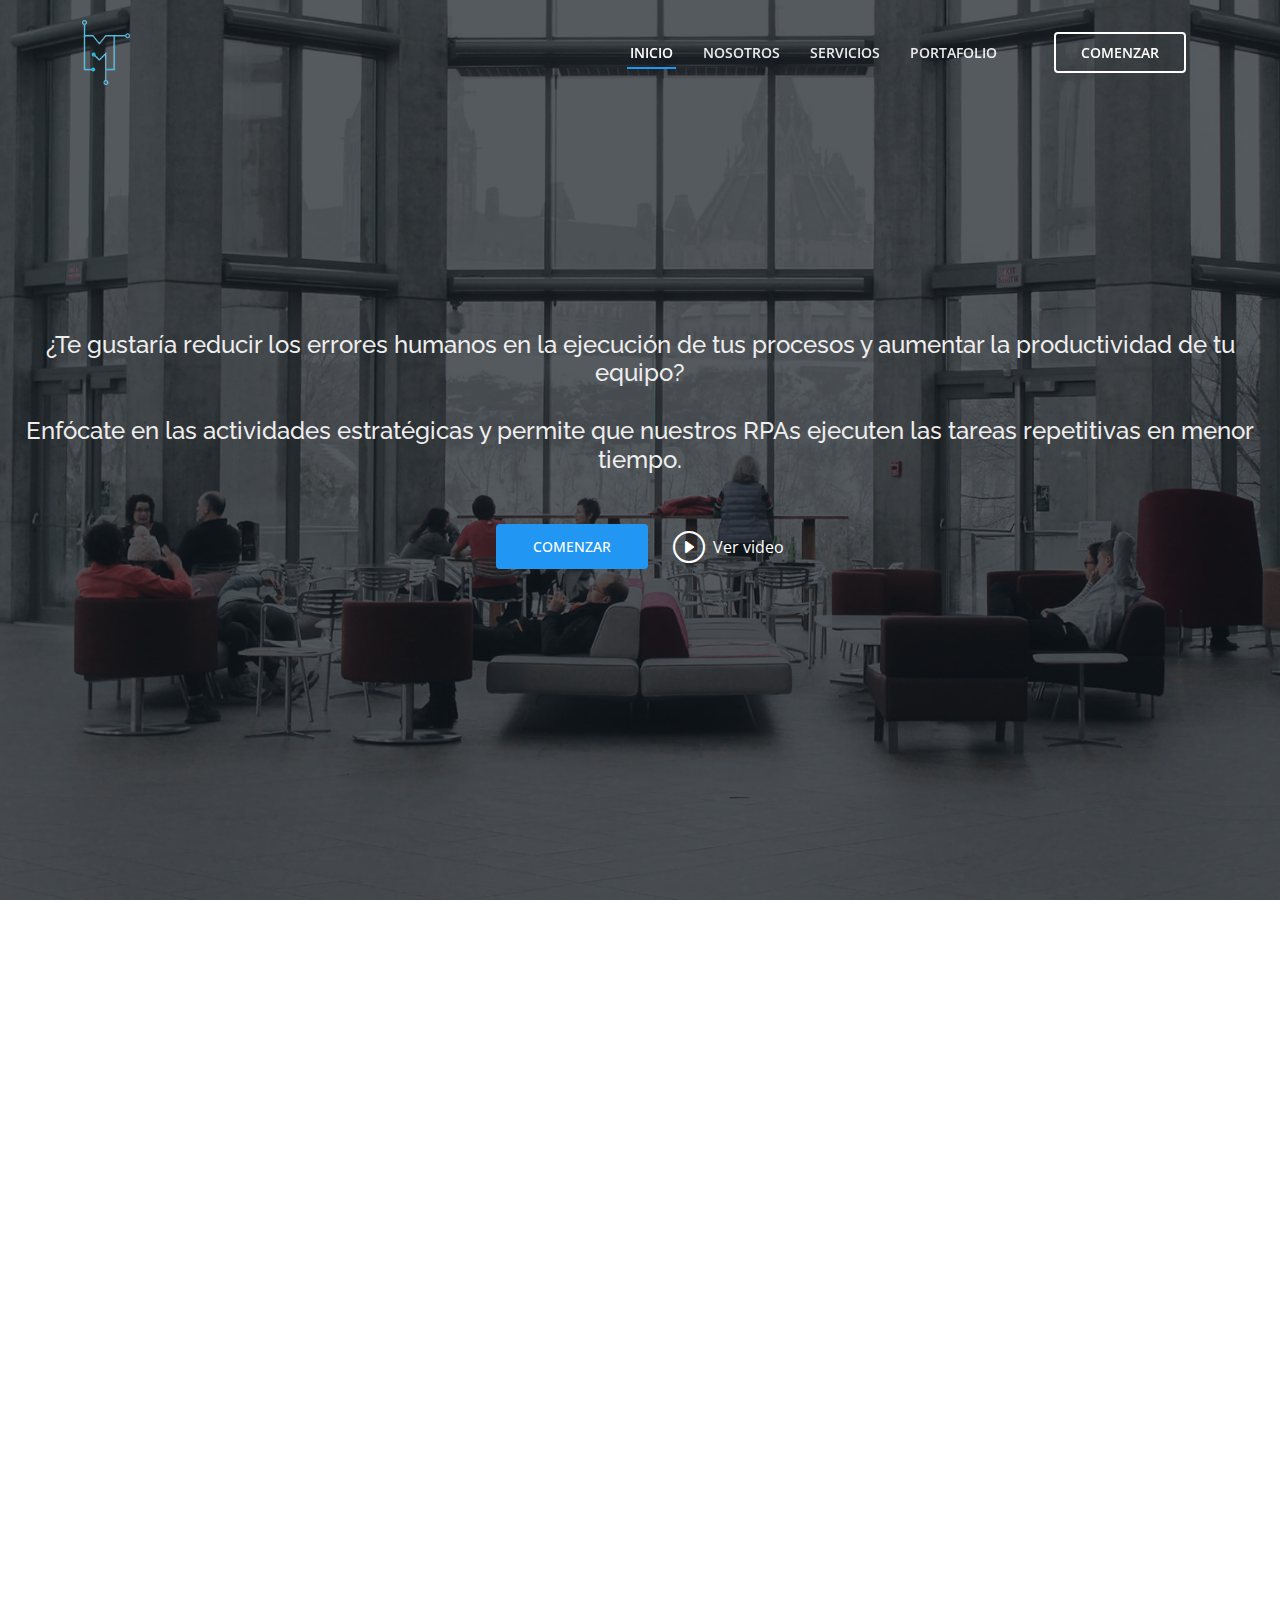
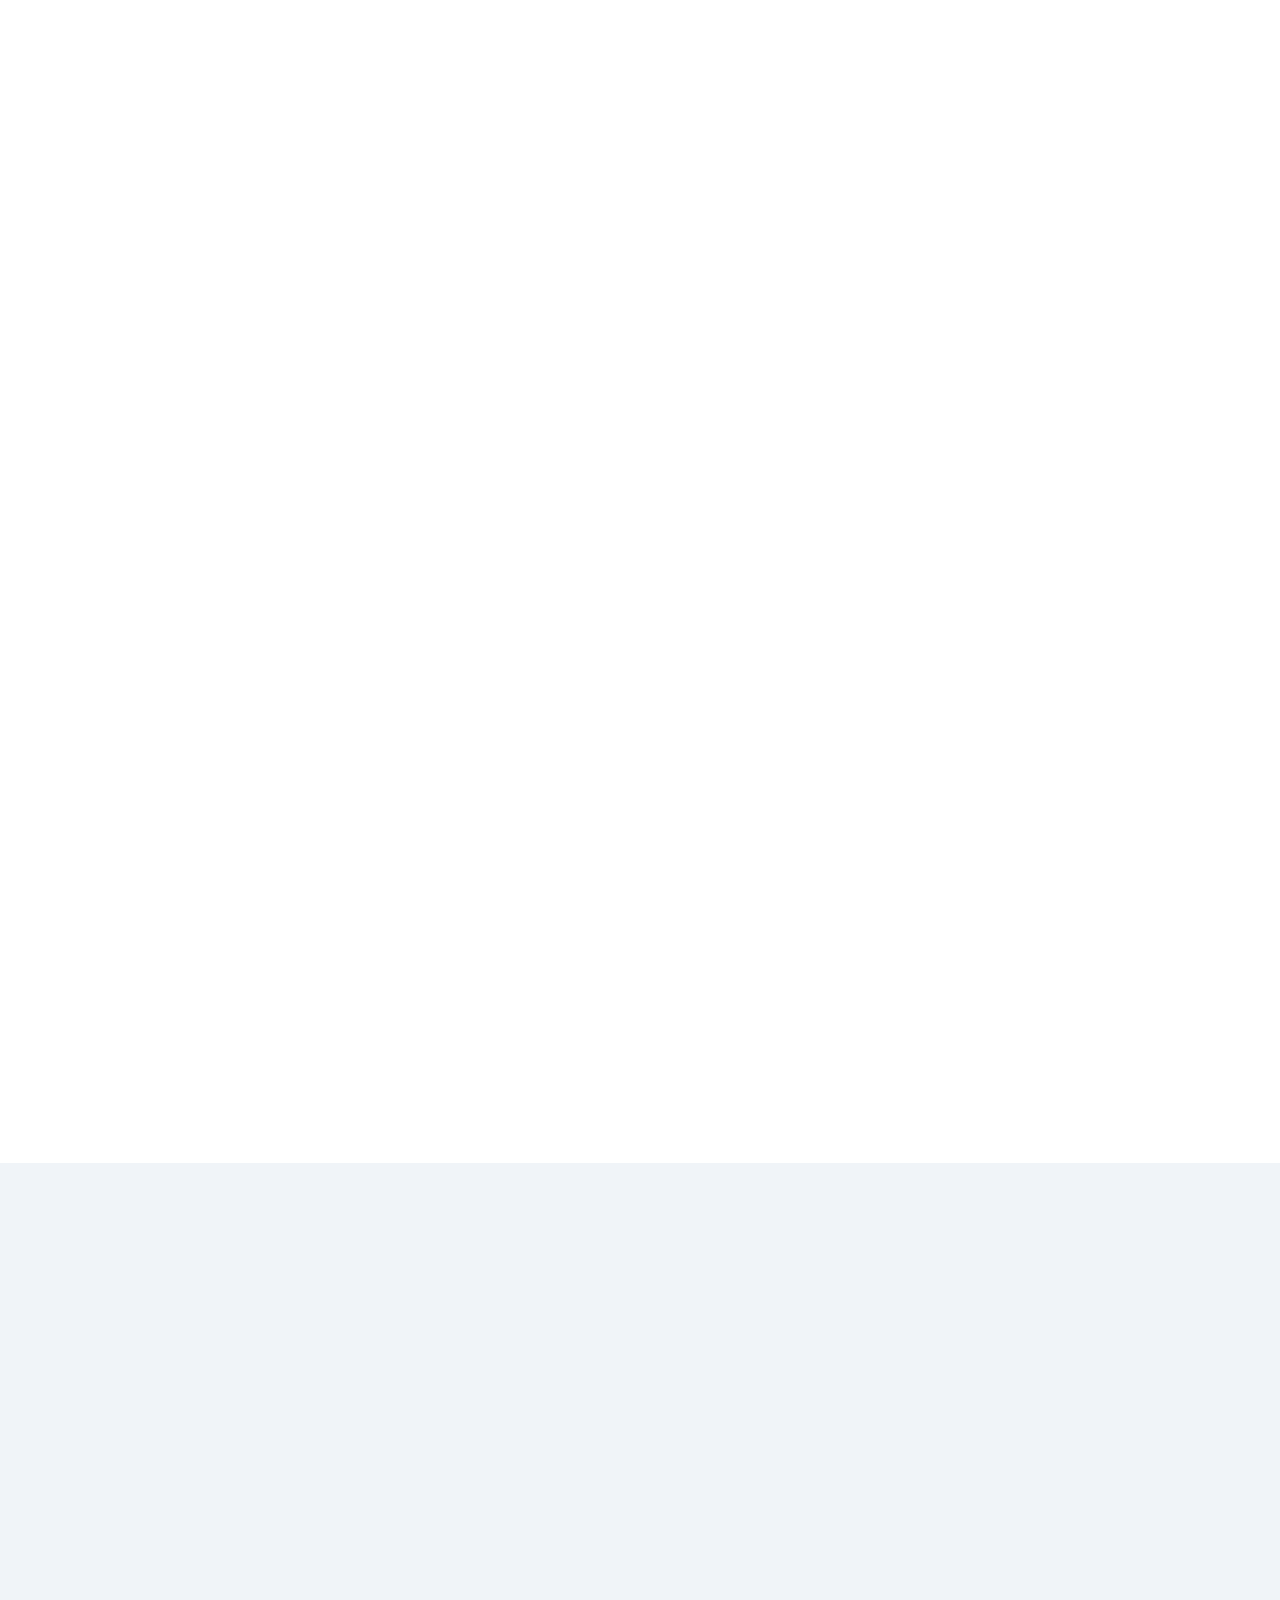
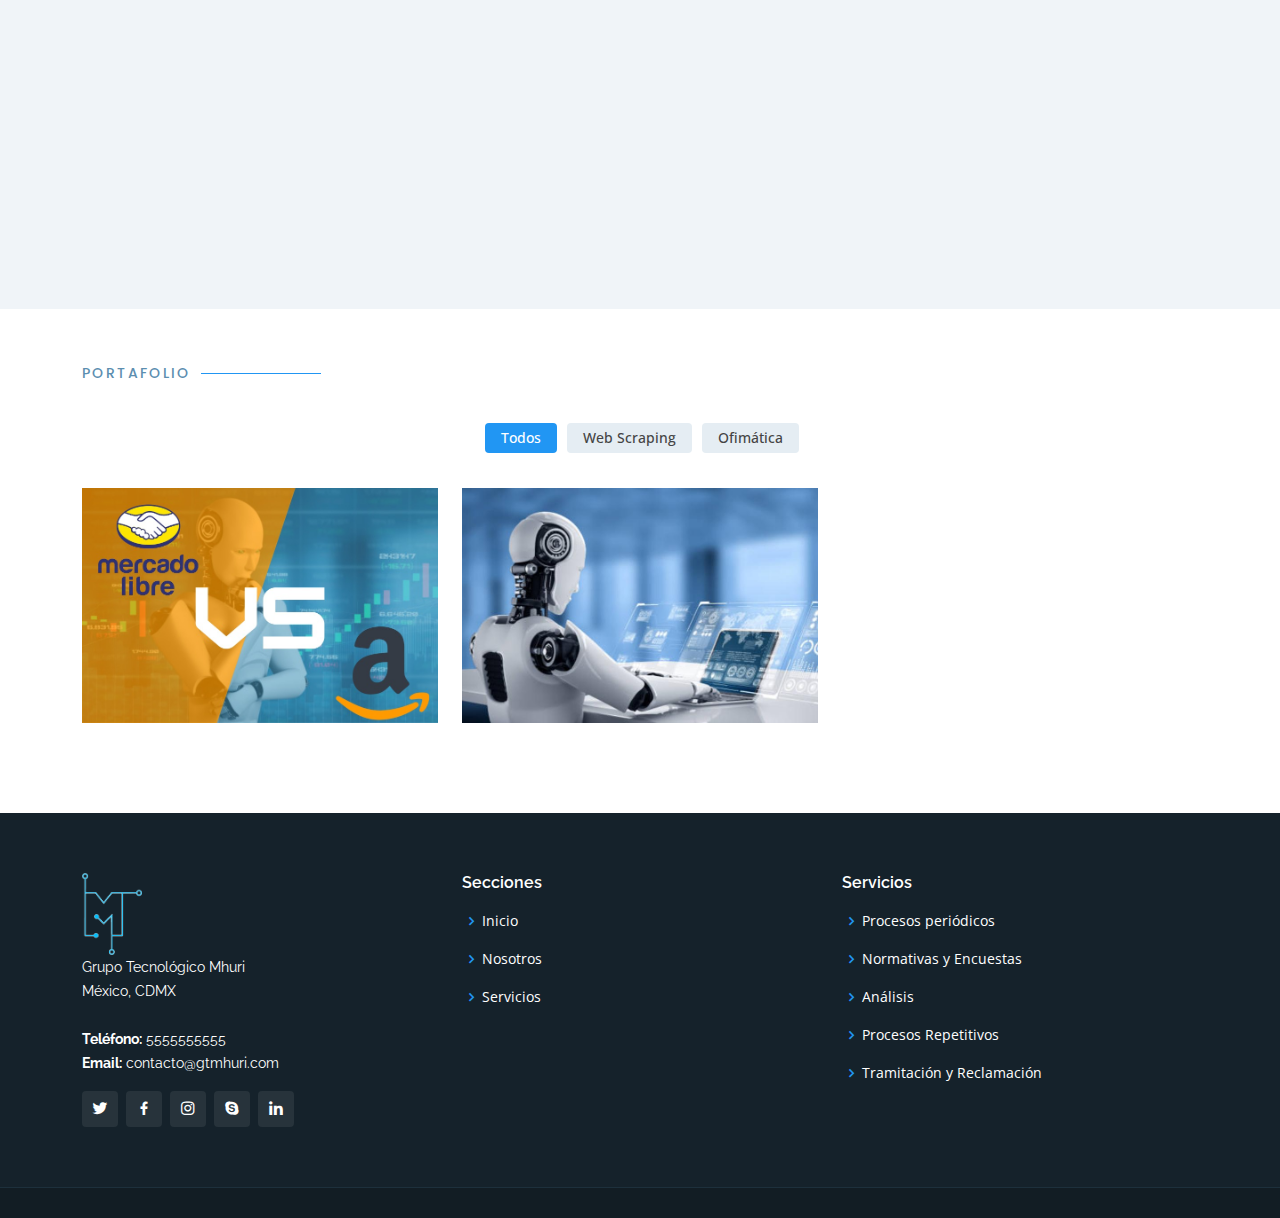
==== index.html @ f3addc80 "Update titles" ====
<!DOCTYPE html>
<html lang="es">

<head>
  <meta charset="utf-8">
  <meta content="width=device-width, initial-scale=1.0" name="viewport">

  <title>RPAs</title>
  <meta content="" name="description">
  <meta content="" name="keywords">

  <!-- Favicons -->
  <link href="assets/img/mhuri.png" rel="icon">
  <link href="assets/img/apple-touch-icon.png" rel="apple-touch-icon">

  <!-- Google Fonts -->
  <link href="https://fonts.googleapis.com/css?family=Open+Sans:300,300i,400,400i,600,600i,700,700i|Raleway:300,300i,400,400i,500,500i,600,600i,700,700i|Poppins:300,300i,400,400i,500,500i,600,600i,700,700i" rel="stylesheet">

  <!-- Vendor CSS Files -->
  <link href="assets/vendor/aos/aos.css" rel="stylesheet">
  <link href="assets/vendor/bootstrap/css/bootstrap.min.css" rel="stylesheet">
  <link href="assets/vendor/bootstrap-icons/bootstrap-icons.css" rel="stylesheet">
  <link href="assets/vendor/boxicons/css/boxicons.min.css" rel="stylesheet">
  <link href="assets/vendor/glightbox/css/glightbox.min.css" rel="stylesheet">
  <link href="assets/vendor/remixicon/remixicon.css" rel="stylesheet">
  <link href="assets/vendor/swiper/swiper-bundle.min.css" rel="stylesheet">

  <!-- Template Main CSS File -->
  <link href="assets/css/style.css" rel="stylesheet">

  <!-- =======================================================
  * Template Name: Dewi
  * Updated: Sep 18 2023 with Bootstrap v5.3.2
  * Template URL: https://bootstrapmade.com/dewi-free-multi-purpose-html-template/
  * Author: BootstrapMade.com
  * License: https://bootstrapmade.com/license/
  ======================================================== -->
</head>

<body>

  <!-- ======= Header ======= -->
  <header id="header" class="fixed-top ">
    <div class="container d-flex align-items-center justify-content-between">

      <!--<h1 class="logo"><a href="index.html">RPAs</a></h1>-->
      <!-- Uncomment below if you prefer to use an image logo -->
      <a href="index.html" class="logo"><img src="assets/img/mhuri.png" alt="" class="img-fluid"></a>

      <nav id="navbar" class="navbar">
        <ul>
          <li><a class="nav-link scrollto active" href="#hero">Inicio</a></li>
          <li><a class="nav-link scrollto" href="#about">Nosotros</a></li>
          <li><a class="nav-link scrollto" href="#services">Servicios</a></li>
          <li><a class="nav-link scrollto" href="#portfolio">Portafolio</a></li>

          
          <!-- 
          <li><a class="nav-link scrollto " href="#portfolio">Portfolio</a></li>
          <li><a class="nav-link scrollto" href="#team">Equipo</a></li>
          <li><a class="nav-link scrollto" href="#contact">Contacto</a></li>
          -->
          <li><a class="getstarted scrollto" href="#about">Comenzar</a></li>
        </ul>
        <i class="bi bi-list mobile-nav-toggle"></i>
      </nav><!-- .navbar -->

    </div>
  </header><!-- End Header -->

  <!-- ======= Hero Section ======= -->
  <section id="hero">
    <div class="hero-container" data-aos="fade-up" data-aos-delay="150">
      <!--<h1>RPA</h1>-->
      <h2>¿Te gustaría reducir los errores humanos en la ejecución de tus procesos y aumentar la productividad de tu equipo? 
        <br><br>
        Enfócate en las actividades estratégicas y permite que nuestros RPAs ejecuten las tareas repetitivas en menor tiempo.</h2>
      <div class="d-flex">
        <a href="#about" class="btn-get-started scrollto">Comenzar</a>
        <a href="https://youtu.be/pFsG2yYrGIY?si=1EYuHIrGyAWiUodv" class="glightbox btn-watch-video"><i class="bi bi-play-circle"></i><span>Ver video</span></a>
      </div>
    </div>
  </section><!-- End Hero -->

  <main id="main">

    <!-- ======= About Section ======= -->
    <section id="about" class="about">
      <div class="container" data-aos="fade-up">

        <div class="row justify-content-end">
          <div class="col-lg-11">
            <div class="row justify-content-end">

              <!-- 
              <div class="col-lg-3 col-md-5 col-6 d-md-flex align-items-md-stretch">
                <div class="count-box">
                  <i class="bi bi-emoji-smile"></i>
                  <span data-purecounter-start="0" data-purecounter-end="125" data-purecounter-duration="1" class="purecounter"></span>
                  <p>Happy Clients</p>
                </div>
              </div>

              <div class="col-lg-3 col-md-5 col-6 d-md-flex align-items-md-stretch">
                <div class="count-box">
                  <i class="bi bi-journal-richtext"></i>
                  <span data-purecounter-start="0" data-purecounter-end="85" data-purecounter-duration="1" class="purecounter"></span>
                  <p>Projects</p>
                </div>
              </div>

              <div class="col-lg-3 col-md-5 col-6 d-md-flex align-items-md-stretch">
                <div class="count-box">
                  <i class="bi bi-clock"></i>
                  <span data-purecounter-start="0" data-purecounter-end="35" data-purecounter-duration="1" class="purecounter"></span>
                  <p>Years of experience</p>
                </div>
              </div>

              <div class="col-lg-3 col-md-5 col-6 d-md-flex align-items-md-stretch">
                <div class="count-box">
                  <i class="bi bi-award"></i>
                  <span data-purecounter-start="0" data-purecounter-end="48" data-purecounter-duration="1" class="purecounter"></span>
                  <p>Awards</p>
                </div>
              </div>
              -->

            </div>
          </div>
        </div>

        <div class="row mt-3">

          <div class="col-lg-6 video-box align-self-baseline" data-aos="zoom-in" data-aos-delay="100">
            <img src="assets/img/about.jpg" class="img-fluid" alt="">
            <a href="https://youtu.be/pFsG2yYrGIY?si=1EYuHIrGyAWiUodv" class="glightbox play-btn mb-4"></a>
          </div>

          <div class="col-lg-6 pt-3 pt-lg-0 content">
            <h3>¿Qué puede hacer RPA por ti?</h3>
            <p class="fst-italic">
              Un proceso automatizado mediante robots puede realizar las mismas acciones que una persona, pero en menor tiempo y con menor posibilidad de error
            </p>
            <ul>
              <li><i class="bx bx-check-double"></i> Ofrece beneficios empresariales mensurables desde el principio.</li>
              <li><i class="bx bx-check-double"></i> Mejora los resultados comerciales, como la satisfacción del cliente.</li>
              <li><i class="bx bx-check-double"></i> Crean un cambio radical en la productividad de los empleados al acelerar los flujos de trabajo.
                Permite realizar más trabajo mediante la ejecución de procesos de forma independiente.</li>
              
            </ul>
            <p>
              En industrias con uso intensivo de documentos, como los servicios financieros, los seguros y el sector público, los robots RPA pueden manejar el llenado de formularios y el procesamiento de reclamos, todo mediante procesos automatizados.
            </p>
          </div>

        </div>

      </div>
    </section><!-- End About Section -->

    <!-- ======= About Boxes Section ======= -->
    <section id="about-boxes" class="about-boxes">
      <div class="container" data-aos="fade-up">

        <div class="row">
          <div class="col-lg-4 col-md-6 d-flex align-items-stretch" data-aos="fade-up" data-aos-delay="100">
            <div class="card">
              <img src="assets/img/about-boxes-1.jpg" class="card-img-top" alt="...">
              <div class="card-icon">
                <i class="ri-brush-4-line"></i>
              </div>
              <div class="card-body">
                <h5 class="card-title"><a href="">Talento humano</a></h5>
                <p class="card-text">Recepción y análisis de CV, programación de entrevistas, seguimiento de candidatos a través de formularios, Onboarding de nuevos colaboradores.</p>
              </div>
            </div>
          </div>
          <div class="col-lg-4 col-md-6 d-flex align-items-stretch" data-aos="fade-up" data-aos-delay="200">
            <div class="card">
              <img src="assets/img/about-boxes-2.jpg" class="card-img-top" alt="...">
              <div class="card-icon">
                <i class="ri-calendar-check-line"></i>
              </div>
              <div class="card-body">
                <h5 class="card-title"><a href="">Finanzas</a></h5>
                <p class="card-text">Extracción de datos bancarios, facturación, construcción y envío de informes directivos, programación y gestión de pagos, así como cuentas por cobrar.</p>
              </div>
            </div>
          </div>
          <div class="col-lg-4 col-md-6 d-flex align-items-stretch" data-aos="fade-up" data-aos-delay="300">
            <div class="card">
              <img src="assets/img/about-boxes-3.jpg" class="card-img-top" alt="...">
              <div class="card-icon">
                <i class="ri-movie-2-line"></i>
              </div>
              <div class="card-body">
                <h5 class="card-title"><a href="">Atención al Cliente</a></h5>
                <p class="card-text">Seguimiento puntual de instisfacción y/o reclamaciones de clientes, levantamiento de pedidos, seguimiento de solicitudes y Onboarding a nuevos clientes.</p>
              </div>
            </div>
          </div>
        </div>

      </div>
    </section><!-- End About Boxes Section -->

    <!-- ======= Clients Section ======= 
    <section id="clients" class="clients">
      <div class="container" data-aos="zoom-in">

        <div class="row">

          <div class="col-lg-2 col-md-4 col-6 d-flex align-items-center justify-content-center">
            <img src="assets/img/clients/client-1.png" class="img-fluid" alt="">
          </div>

          <div class="col-lg-2 col-md-4 col-6 d-flex align-items-center justify-content-center">
            <img src="assets/img/clients/client-2.png" class="img-fluid" alt="">
          </div>

          <div class="col-lg-2 col-md-4 col-6 d-flex align-items-center justify-content-center">
            <img src="assets/img/clients/client-3.png" class="img-fluid" alt="">
          </div>

          <div class="col-lg-2 col-md-4 col-6 d-flex align-items-center justify-content-center">
            <img src="assets/img/clients/client-4.png" class="img-fluid" alt="">
          </div>

          <div class="col-lg-2 col-md-4 col-6 d-flex align-items-center justify-content-center">
            <img src="assets/img/clients/client-5.png" class="img-fluid" alt="">
          </div>

          <div class="col-lg-2 col-md-4 col-6 d-flex align-items-center justify-content-center">
            <img src="assets/img/clients/client-6.png" class="img-fluid" alt="">
          </div>

        </div>

      </div>
    </section>
    End Clients Section -->

    <!-- ======= Features Section ======= -->
    <section id="features" class="features">
      <div class="container" data-aos="fade-up">

        <ul class="nav nav-tabs row d-flex">
          <li class="nav-item col-3">
            <a class="nav-link active show" data-bs-toggle="tab" href="#tab-1">
              <i class="ri-gps-line"></i>
              <h4 class="d-none d-lg-block">Mayor precisión</h4>
            </a>
          </li>
          <li class="nav-item col-3">
            <a class="nav-link" data-bs-toggle="tab" href="#tab-2">
              <i class="ri-body-scan-line"></i>
              <h4 class="d-none d-lg-block">Escalabilidad</h4>
            </a>
          </li>
          <li class="nav-item col-3">
            <a class="nav-link" data-bs-toggle="tab" href="#tab-3">
              <i class="ri-sun-line"></i>
              <h4 class="d-none d-lg-block">Mayor productividad</h4>
            </a>
          </li>
          <li class="nav-item col-3">
            <a class="nav-link" data-bs-toggle="tab" href="#tab-4">
              <i class="ri-store-line"></i>
              <h4 class="d-none d-lg-block">Reducción de costos</h4>
            </a>
          </li>
        </ul>

        <div class="tab-content">
          <div class="tab-pane active show" id="tab-1">
            <div class="row">
              <div class="col-lg-6 order-2 order-lg-1 mt-3 mt-lg-0">
                <h3>Con una presición del 100% no hay que volver a trabajar y el cumplimiento es casi perfecto.</h3>
                <p class="fst-italic">
                  La automatización con RPA está permitiendo que industrias como las finanzas, la atención médica y las ciencias biológicas aprovechen la confiabilidad de los bots para lograr estándares de cumplimiento estrictos.
                </p>
              

                <ul>
                  <li><i class="ri-check-double-line"></i> Confiabilidad.</li>
                  <li><i class="ri-check-double-line"></i> Automatización.</li>
                  <li><i class="ri-check-double-line"></i> Resultado sin errores.</li>
                </ul>
                <p>
                  En industrias como la atención médica, el valor de la automatización se ve amplificado por la importancia crítica de una ejecución de procesos compatible y sin errores para los resultados de los pacientes.
                </p>
              </div>
              <div class="col-lg-6 order-1 order-lg-2 text-center">
                <img src="assets/img/features-1.png" alt="" class="img-fluid">
              </div>
            </div>
          </div>
          <div class="tab-pane" id="tab-2">
            <div class="row">
              <div class="col-lg-6 order-2 order-lg-1 mt-3 mt-lg-0">
                <h3>RPA permite que los procesos comerciales de gran volumen sean más elásticos y capaces de adaptarse en tiempos inciertos y entornos cambiantes.
                </h3>
                <p>
                  Maneje con flexibilidad cualquier carga de trabajo, planificada o no, ampliando su fuerza laboral digital en el momento en que sea necesario.
                </p>
                <p class="fst-italic">
                  Es tan sencillo, tan intuitivo, que cualquiera puede hacerlo. 
                </p>
                <ul>
                  <li><i class="ri-check-double-line"></i> Flexibilidad.</li>
                  <li><i class="ri-check-double-line"></i> Intuitivo.</li>
                  <li><i class="ri-check-double-line"></i> RPA es independiente de la aplicación, por lo que nunca necesitará actualizar o reemplazar los sistemas existentes para que RPA funcione.</li>
                </ul>
              </div>
              <div class="col-lg-6 order-1 order-lg-2 text-center">
                <img src="assets/img/features-2.png" alt="" class="img-fluid">
              </div>
            </div>
          </div>
          <div class="tab-pane" id="tab-3">
            <div class="row">
              <div class="col-lg-6 order-2 order-lg-1 mt-3 mt-lg-0">
                <h3>La automatización robótica de procesos tiene un efecto de bola de nieve positivo en las operaciones y resultados comerciales.
                </h3>
                <p>
                  RPA ofrece beneficios empresariales mensurables desde el principio. Piense en reducción de costos, mayor precisión, velocidad de entrega y luego continúa agregando valor a medida que cobra impulso y se extiende por toda la organización.
                </p>
                <ul>
                  <li><i class="ri-check-double-line"></i> RPA mejora los resultados comerciales, como la satisfacción del cliente.</li>
                  <li><i class="ri-check-double-line"></i> Permite ventajas competitivas al liberar a los humanos para que hagan lo que mejor saben hacer: resolver problemas, mejorar procesos, realizar análisis.</li>
                  <li><i class="ri-check-double-line"></i> 
                    Los robots de RPA crean un cambio radical en la productividad de los empleados al acelerar los flujos de trabajo.</li>
                </ul>
                <p class="fst-italic">
                  Permite realizar más trabajo mediante la ejecución de procesos de forma independiente. En industrias con uso intensivo de documentos, como los servicios financieros, los seguros y el sector público, los robots RPA pueden manejar el llenado de formularios y el procesamiento de reclamos, todo con manos libres.
                </p>
              </div>
              <div class="col-lg-6 order-1 order-lg-2 text-center">
                <img src="assets/img/features-4.png" alt="" class="img-fluid">
              </div>
            </div>
          </div>
          <div class="tab-pane" id="tab-4">
            <div class="row">
              <div class="col-lg-6 order-2 order-lg-1 mt-3 mt-lg-0">
                <h3>No es ciencia ficción: RPA ya utiliza el poder de los robots para automatizar varios procesos. Funciona tanto para tareas más sencillas, como realizar solicitudes a la base de datos incluso más complejas como tareas de los fabricantes de la  industrias de automóviles. Como puedes imaginar; RPA tiene muchos beneficio</h3>
                <p>
                  R P A permite una drástica reducción de costes en la compañía. Esto se debe a que, con la solución, garantizamos la eficiencia en la aplicación de los recursos y prescindimos de mano de obra para las tareas automatizadas
                </p>
                <p class="fst-italic">
                  De esta forma, es posible reasignar toda la inversión en formación y preparar a los profesionales para tareas más complejas.
                </p>
                <ul>
                  <li><i class="ri-check-double-line"></i> Gane productividad</li>
                  <li><i class="ri-check-double-line"></i> Escale el negocio.</li>
                  <li><i class="ri-check-double-line"></i> Incrementar la calidad del análisis de datos.</li>
                  <li><i class="ri-check-double-line"></i> Reducir riesgo operacional.</li>
                </ul>
              </div>
              <div class="col-lg-6 order-1 order-lg-2 text-center">
                <img src="assets/img/features-3.png" alt="" class="img-fluid">
              </div>
            </div>
          </div>
        </div>

      </div>
    </section><!-- End Features Section -->

    <!-- ======= Services Section ======= -->
    <section id="services" class="services section-bg">
      <div class="container" data-aos="fade-up">

        <div class="section-title">
          <h2>Servicios</h2>
          <p>Nuestros servicios</p>
        </div>

        <div class="row" data-aos="fade-up" data-aos-delay="200">
          <div class="col-md-6">
            <div class="icon-box">
              <i class="bi bi-laptop"></i>
              <h4><a href="#">Procesos periódicos</a></h4>
              <p>Monitoreo del precio de las divisas en tiempo real.</p>
            </div>
          </div>
          <div class="col-md-6 mt-4 mt-md-0">
            <div class="icon-box">
              <i class="bi bi-brightness-high"></i>
              <h4><a href="#">Normativas y Encuestas</a></h4>
              <p>Programación de envío de correos masivos</p>
            </div>
          </div>
          <div class="col-md-6 mt-4 mt-md-0">
            <div class="icon-box">
              <i class="bi bi-bar-chart"></i>
              <h4><a href="#">Análisis</a></h4>
              <p>Compara el precio de un artículo en diversos marketplaces y recomienda el más barato.</p>
            </div>
          </div>
          <div class="col-md-6 mt-4 mt-md-0">
            <div class="icon-box">
              <i class="bi bi-briefcase"></i>
              <h4><a href="#">Procesos Repetitivos</a></h4>
              <p>Verificación de información duplicada para la construcción de informes.</p>
            </div>
          </div>
          <div class="col-md-6 mt-4 mt-md-0">
            <div class="icon-box">
              <i class="bi bi-card-checklist"></i>
              <h4><a href="#">Tramitación y Reclamación</a></h4>
              <p>Recaba documentos para cargar facturas a un portal y comenzar el trámite de cobro.</p>
            </div>
          </div>
          <div class="col-md-6 mt-4 mt-md-0">
            <div class="icon-box">
              <i class="bi bi-clock"></i>
              <h4><a href="#">Testing</a></h4>
              <p>Pruebas de estrés ante nuevas aplicaciones web</p>
            </div>
          </div>
        </div>

      </div>
    </section><!-- End Services Section -->

    <section id="portfolio" class="portfolio">
      <div class="container aos-init aos-animate" data-aos="fade-up">

        <div class="section-title">
          <h2>Portafolio</h2>
        </div>

        <div class="row aos-init aos-animate" data-aos="fade-up" data-aos-delay="100">
          <div class="col-lg-12 d-flex justify-content-center">
            <ul id="portfolio-flters">
              <li data-filter="*" class="filter-active">Todos</li>
              <li data-filter=".filter-app">Web Scraping</li>
              <li data-filter=".filter-card">Ofimática</li>
            </ul>
          </div>
        </div>

        <div class="row portfolio-container aos-init aos-animate" data-aos="fade-up" data-aos-delay="200" style="position: relative; height: 1097.33px;">

          <div class="col-lg-4 col-md-6 portfolio-item filter-app" style="position: absolute; left: 0px; top: 0px;">
            <img src="assets/img/portfolio/aws.jpeg" class="img-fluid" alt="">
            <div class="portfolio-info">
              <h4>Búsqueda de precio Amazon vs Mercado Libre</h4>
              <br>
              <a href="https://youtu.be/pFsG2yYrGIY?si=1EYuHIrGyAWiUodv" data-gallery="portfolioGallery" class="portfolio-lightbox preview-link" title="Búsqueda de precio Amazon vs Mercado Libre"><i class="bx bx-plus"></i></a>
              <a href="portfolio-details.html" class="details-link" title="More Details"><i class="bx bx-link"></i></a>
            </div>
          </div>

          <div class="col-lg-4 col-md-6 portfolio-item filter-card" style="position: absolute; left: 380px; top: 0px;">
            <img src="assets/img/portfolio/robot.jpeg" class="img-fluid" alt="">
            <div class="portfolio-info">
              <h4>Envío masivo de Correos Electrónicos</h4>
              <br><br>
              <a href="https://youtu.be/OvGSE0UBRCI" data-gallery="portfolioGallery" class="portfolio-lightbox preview-link" title="Envío masivo de Correos Electrónicos"><i class="bx bx-plus"></i></a>
              <a href="portfolio-details-mail-masivos.html" class="details-link" title="More Details"><i class="bx bx-link"></i></a>
            </div>
          </div>

          

          

        </div>

      </div>
    </section>

  </main><!-- End #main -->

  <!-- ======= Footer ======= -->
  <footer id="footer">
    <div class="footer-top">
      <div class="container">
        <div class="row">

          <div class="col-lg-4 col-md-6">
            <div class="footer-info">
              <!--<h3>RPAs</h3>-->
              <a href="index.html" class="logo">
                <img src="assets/img/mhuri.png" alt="" class="img-fluid" style="max-width: 60px;">
              </a>
              <p>
                Grupo Tecnológico Mhuri <br>
                México, CDMX<br><br>
                <strong>Teléfono:</strong> 5555555555<br>
                <strong>Email:</strong> contacto@gtmhuri.com<br>
              </p>
              <div class="social-links mt-3">
                <a href="#" class="twitter"><i class="bx bxl-twitter"></i></a>
                <a href="#" class="facebook"><i class="bx bxl-facebook"></i></a>
                <a href="#" class="instagram"><i class="bx bxl-instagram"></i></a>
                <a href="#" class="google-plus"><i class="bx bxl-skype"></i></a>
                <a href="#" class="linkedin"><i class="bx bxl-linkedin"></i></a>
              </div>
            </div>
          </div>

          <div class="col-lg-4 col-md-6 footer-links">
            <h4>Secciones</h4>
            <ul>
              <li><i class="bx bx-chevron-right"></i> <a href="#">Inicio</a></li>
              <li><i class="bx bx-chevron-right"></i> <a href="#">Nosotros</a></li>
              <li><i class="bx bx-chevron-right"></i> <a href="#">Servicios</a></li>
            </ul>
          </div>

          <div class="col-lg-4 col-md-6 footer-links">
            <h4>Servicios</h4>
            <ul>
              <li><i class="bx bx-chevron-right"></i> <a href="#">Procesos periódicos</a></li>
              <li><i class="bx bx-chevron-right"></i> <a href="#">Normativas y Encuestas</a></li>
              <li><i class="bx bx-chevron-right"></i> <a href="#">Análisis</a></li>
              <li><i class="bx bx-chevron-right"></i> <a href="#">Procesos Repetitivos</a></li>
              <li><i class="bx bx-chevron-right"></i> <a href="#">Tramitación y Reclamación
              </a></li>
            </ul>
          </div>

          <!-- 
          <div class="col-lg-4 col-md-6 footer-newsletter">
            <h4>Our Newsletter</h4>
            <p>Tamen quem nulla quae legam multos aute sint culpa legam noster magna</p>
            <form action="" method="post">
              <input type="email" name="email"><input type="submit" value="Subscribe">
            </form>

          </div>
          -->

        </div>
      </div>
    </div>

    <!-- 
    <div class="container">
      <div class="copyright">
        &copy; Copyright <strong><span>Dewi</span></strong>. All Rights Reserved
      </div>
      <div class="credits">
       
        Designed by <a href="https://bootstrapmade.com/">BootstrapMade</a>
      </div>
    </div>
    -->
  </footer><!-- End Footer -->

  <div id="preloader"></div>
  <a href="#" class="back-to-top d-flex align-items-center justify-content-center"><i class="bi bi-arrow-up-short"></i></a>

  <!-- Vendor JS Files -->
  <script src="assets/vendor/purecounter/purecounter_vanilla.js"></script>
  <script src="assets/vendor/aos/aos.js"></script>
  <script src="assets/vendor/bootstrap/js/bootstrap.bundle.min.js"></script>
  <script src="assets/vendor/glightbox/js/glightbox.min.js"></script>
  <script src="assets/vendor/isotope-layout/isotope.pkgd.min.js"></script>
  <script src="assets/vendor/swiper/swiper-bundle.min.js"></script>
  <script src="assets/vendor/php-email-form/validate.js"></script>

  <!-- Template Main JS File -->
  <script src="assets/js/main.js"></script>

</body>

</html>
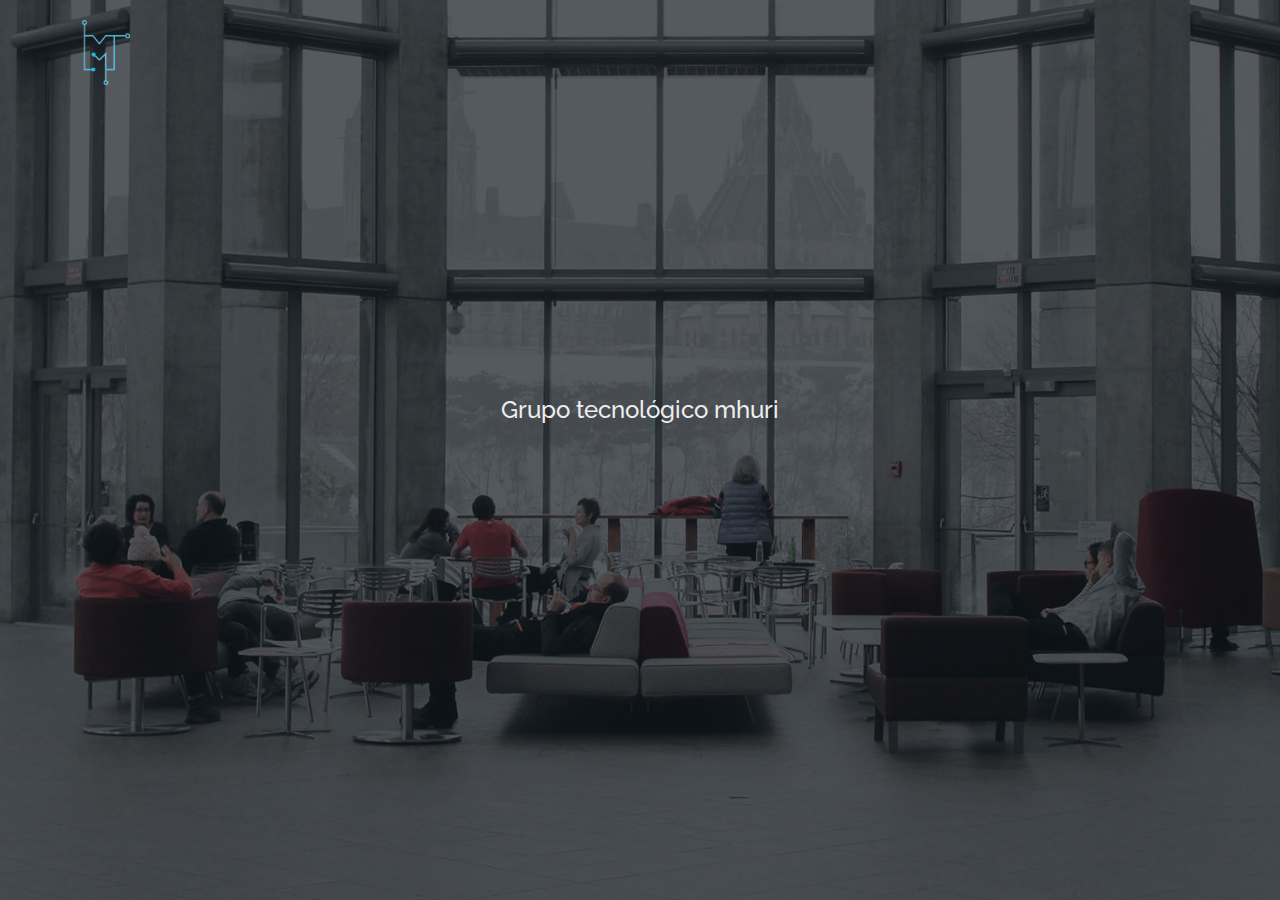
==== commit ef7d567f: "Update landing page" ====
--- a/index.html
+++ b/index.html
@@ -49,10 +49,12 @@
 
       <nav id="navbar" class="navbar">
         <ul>
+          <!--
           <li><a class="nav-link scrollto active" href="#hero">Inicio</a></li>
           <li><a class="nav-link scrollto" href="#about">Nosotros</a></li>
           <li><a class="nav-link scrollto" href="#services">Servicios</a></li>
           <li><a class="nav-link scrollto" href="#portfolio">Portafolio</a></li>
+          -->
 
           
           <!-- 
@@ -60,9 +62,13 @@
           <li><a class="nav-link scrollto" href="#team">Equipo</a></li>
           <li><a class="nav-link scrollto" href="#contact">Contacto</a></li>
           -->
+          <!-- 
           <li><a class="getstarted scrollto" href="#about">Comenzar</a></li>
+          -->
         </ul>
+        <!--
         <i class="bi bi-list mobile-nav-toggle"></i>
+        -->
       </nav><!-- .navbar -->
 
     </div>
@@ -72,485 +78,19 @@
   <section id="hero">
     <div class="hero-container" data-aos="fade-up" data-aos-delay="150">
       <!--<h1>RPA</h1>-->
-      <h2>¿Te gustaría reducir los errores humanos en la ejecución de tus procesos y aumentar la productividad de tu equipo? 
+      <h2>Grupo tecnológico mhuri 
         <br><br>
-        Enfócate en las actividades estratégicas y permite que nuestros RPAs ejecuten las tareas repetitivas en menor tiempo.</h2>
+      </h2>
+      <!-- 
       <div class="d-flex">
         <a href="#about" class="btn-get-started scrollto">Comenzar</a>
         <a href="https://youtu.be/pFsG2yYrGIY?si=1EYuHIrGyAWiUodv" class="glightbox btn-watch-video"><i class="bi bi-play-circle"></i><span>Ver video</span></a>
       </div>
+      -->
     </div>
   </section><!-- End Hero -->
 
-  <main id="main">
 
-    <!-- ======= About Section ======= -->
-    <section id="about" class="about">
-      <div class="container" data-aos="fade-up">
-
-        <div class="row justify-content-end">
-          <div class="col-lg-11">
-            <div class="row justify-content-end">
-
-              <!-- 
-              <div class="col-lg-3 col-md-5 col-6 d-md-flex align-items-md-stretch">
-                <div class="count-box">
-                  <i class="bi bi-emoji-smile"></i>
-                  <span data-purecounter-start="0" data-purecounter-end="125" data-purecounter-duration="1" class="purecounter"></span>
-                  <p>Happy Clients</p>
-                </div>
-              </div>
-
-              <div class="col-lg-3 col-md-5 col-6 d-md-flex align-items-md-stretch">
-                <div class="count-box">
-                  <i class="bi bi-journal-richtext"></i>
-                  <span data-purecounter-start="0" data-purecounter-end="85" data-purecounter-duration="1" class="purecounter"></span>
-                  <p>Projects</p>
-                </div>
-              </div>
-
-              <div class="col-lg-3 col-md-5 col-6 d-md-flex align-items-md-stretch">
-                <div class="count-box">
-                  <i class="bi bi-clock"></i>
-                  <span data-purecounter-start="0" data-purecounter-end="35" data-purecounter-duration="1" class="purecounter"></span>
-                  <p>Years of experience</p>
-                </div>
-              </div>
-
-              <div class="col-lg-3 col-md-5 col-6 d-md-flex align-items-md-stretch">
-                <div class="count-box">
-                  <i class="bi bi-award"></i>
-                  <span data-purecounter-start="0" data-purecounter-end="48" data-purecounter-duration="1" class="purecounter"></span>
-                  <p>Awards</p>
-                </div>
-              </div>
-              -->
-
-            </div>
-          </div>
-        </div>
-
-        <div class="row mt-3">
-
-          <div class="col-lg-6 video-box align-self-baseline" data-aos="zoom-in" data-aos-delay="100">
-            <img src="assets/img/about.jpg" class="img-fluid" alt="">
-            <a href="https://youtu.be/pFsG2yYrGIY?si=1EYuHIrGyAWiUodv" class="glightbox play-btn mb-4"></a>
-          </div>
-
-          <div class="col-lg-6 pt-3 pt-lg-0 content">
-            <h3>¿Qué puede hacer RPA por ti?</h3>
-            <p class="fst-italic">
-              Un proceso automatizado mediante robots puede realizar las mismas acciones que una persona, pero en menor tiempo y con menor posibilidad de error
-            </p>
-            <ul>
-              <li><i class="bx bx-check-double"></i> Ofrece beneficios empresariales mensurables desde el principio.</li>
-              <li><i class="bx bx-check-double"></i> Mejora los resultados comerciales, como la satisfacción del cliente.</li>
-              <li><i class="bx bx-check-double"></i> Crean un cambio radical en la productividad de los empleados al acelerar los flujos de trabajo.
-                Permite realizar más trabajo mediante la ejecución de procesos de forma independiente.</li>
-              
-            </ul>
-            <p>
-              En industrias con uso intensivo de documentos, como los servicios financieros, los seguros y el sector público, los robots RPA pueden manejar el llenado de formularios y el procesamiento de reclamos, todo mediante procesos automatizados.
-            </p>
-          </div>
-
-        </div>
-
-      </div>
-    </section><!-- End About Section -->
-
-    <!-- ======= About Boxes Section ======= -->
-    <section id="about-boxes" class="about-boxes">
-      <div class="container" data-aos="fade-up">
-
-        <div class="row">
-          <div class="col-lg-4 col-md-6 d-flex align-items-stretch" data-aos="fade-up" data-aos-delay="100">
-            <div class="card">
-              <img src="assets/img/about-boxes-1.jpg" class="card-img-top" alt="...">
-              <div class="card-icon">
-                <i class="ri-brush-4-line"></i>
-              </div>
-              <div class="card-body">
-                <h5 class="card-title"><a href="">Talento humano</a></h5>
-                <p class="card-text">Recepción y análisis de CV, programación de entrevistas, seguimiento de candidatos a través de formularios, Onboarding de nuevos colaboradores.</p>
-              </div>
-            </div>
-          </div>
-          <div class="col-lg-4 col-md-6 d-flex align-items-stretch" data-aos="fade-up" data-aos-delay="200">
-            <div class="card">
-              <img src="assets/img/about-boxes-2.jpg" class="card-img-top" alt="...">
-              <div class="card-icon">
-                <i class="ri-calendar-check-line"></i>
-              </div>
-              <div class="card-body">
-                <h5 class="card-title"><a href="">Finanzas</a></h5>
-                <p class="card-text">Extracción de datos bancarios, facturación, construcción y envío de informes directivos, programación y gestión de pagos, así como cuentas por cobrar.</p>
-              </div>
-            </div>
-          </div>
-          <div class="col-lg-4 col-md-6 d-flex align-items-stretch" data-aos="fade-up" data-aos-delay="300">
-            <div class="card">
-              <img src="assets/img/about-boxes-3.jpg" class="card-img-top" alt="...">
-              <div class="card-icon">
-                <i class="ri-movie-2-line"></i>
-              </div>
-              <div class="card-body">
-                <h5 class="card-title"><a href="">Atención al Cliente</a></h5>
-                <p class="card-text">Seguimiento puntual de instisfacción y/o reclamaciones de clientes, levantamiento de pedidos, seguimiento de solicitudes y Onboarding a nuevos clientes.</p>
-              </div>
-            </div>
-          </div>
-        </div>
-
-      </div>
-    </section><!-- End About Boxes Section -->
-
-    <!-- ======= Clients Section ======= 
-    <section id="clients" class="clients">
-      <div class="container" data-aos="zoom-in">
-
-        <div class="row">
-
-          <div class="col-lg-2 col-md-4 col-6 d-flex align-items-center justify-content-center">
-            <img src="assets/img/clients/client-1.png" class="img-fluid" alt="">
-          </div>
-
-          <div class="col-lg-2 col-md-4 col-6 d-flex align-items-center justify-content-center">
-            <img src="assets/img/clients/client-2.png" class="img-fluid" alt="">
-          </div>
-
-          <div class="col-lg-2 col-md-4 col-6 d-flex align-items-center justify-content-center">
-            <img src="assets/img/clients/client-3.png" class="img-fluid" alt="">
-          </div>
-
-          <div class="col-lg-2 col-md-4 col-6 d-flex align-items-center justify-content-center">
-            <img src="assets/img/clients/client-4.png" class="img-fluid" alt="">
-          </div>
-
-          <div class="col-lg-2 col-md-4 col-6 d-flex align-items-center justify-content-center">
-            <img src="assets/img/clients/client-5.png" class="img-fluid" alt="">
-          </div>
-
-          <div class="col-lg-2 col-md-4 col-6 d-flex align-items-center justify-content-center">
-            <img src="assets/img/clients/client-6.png" class="img-fluid" alt="">
-          </div>
-
-        </div>
-
-      </div>
-    </section>
-    End Clients Section -->
-
-    <!-- ======= Features Section ======= -->
-    <section id="features" class="features">
-      <div class="container" data-aos="fade-up">
-
-        <ul class="nav nav-tabs row d-flex">
-          <li class="nav-item col-3">
-            <a class="nav-link active show" data-bs-toggle="tab" href="#tab-1">
-              <i class="ri-gps-line"></i>
-              <h4 class="d-none d-lg-block">Mayor precisión</h4>
-            </a>
-          </li>
-          <li class="nav-item col-3">
-            <a class="nav-link" data-bs-toggle="tab" href="#tab-2">
-              <i class="ri-body-scan-line"></i>
-              <h4 class="d-none d-lg-block">Escalabilidad</h4>
-            </a>
-          </li>
-          <li class="nav-item col-3">
-            <a class="nav-link" data-bs-toggle="tab" href="#tab-3">
-              <i class="ri-sun-line"></i>
-              <h4 class="d-none d-lg-block">Mayor productividad</h4>
-            </a>
-          </li>
-          <li class="nav-item col-3">
-            <a class="nav-link" data-bs-toggle="tab" href="#tab-4">
-              <i class="ri-store-line"></i>
-              <h4 class="d-none d-lg-block">Reducción de costos</h4>
-            </a>
-          </li>
-        </ul>
-
-        <div class="tab-content">
-          <div class="tab-pane active show" id="tab-1">
-            <div class="row">
-              <div class="col-lg-6 order-2 order-lg-1 mt-3 mt-lg-0">
-                <h3>Con una presición del 100% no hay que volver a trabajar y el cumplimiento es casi perfecto.</h3>
-                <p class="fst-italic">
-                  La automatización con RPA está permitiendo que industrias como las finanzas, la atención médica y las ciencias biológicas aprovechen la confiabilidad de los bots para lograr estándares de cumplimiento estrictos.
-                </p>
-              
-
-                <ul>
-                  <li><i class="ri-check-double-line"></i> Confiabilidad.</li>
-                  <li><i class="ri-check-double-line"></i> Automatización.</li>
-                  <li><i class="ri-check-double-line"></i> Resultado sin errores.</li>
-                </ul>
-                <p>
-                  En industrias como la atención médica, el valor de la automatización se ve amplificado por la importancia crítica de una ejecución de procesos compatible y sin errores para los resultados de los pacientes.
-                </p>
-              </div>
-              <div class="col-lg-6 order-1 order-lg-2 text-center">
-                <img src="assets/img/features-1.png" alt="" class="img-fluid">
-              </div>
-            </div>
-          </div>
-          <div class="tab-pane" id="tab-2">
-            <div class="row">
-              <div class="col-lg-6 order-2 order-lg-1 mt-3 mt-lg-0">
-                <h3>RPA permite que los procesos comerciales de gran volumen sean más elásticos y capaces de adaptarse en tiempos inciertos y entornos cambiantes.
-                </h3>
-                <p>
-                  Maneje con flexibilidad cualquier carga de trabajo, planificada o no, ampliando su fuerza laboral digital en el momento en que sea necesario.
-                </p>
-                <p class="fst-italic">
-                  Es tan sencillo, tan intuitivo, que cualquiera puede hacerlo. 
-                </p>
-                <ul>
-                  <li><i class="ri-check-double-line"></i> Flexibilidad.</li>
-                  <li><i class="ri-check-double-line"></i> Intuitivo.</li>
-                  <li><i class="ri-check-double-line"></i> RPA es independiente de la aplicación, por lo que nunca necesitará actualizar o reemplazar los sistemas existentes para que RPA funcione.</li>
-                </ul>
-              </div>
-              <div class="col-lg-6 order-1 order-lg-2 text-center">
-                <img src="assets/img/features-2.png" alt="" class="img-fluid">
-              </div>
-            </div>
-          </div>
-          <div class="tab-pane" id="tab-3">
-            <div class="row">
-              <div class="col-lg-6 order-2 order-lg-1 mt-3 mt-lg-0">
-                <h3>La automatización robótica de procesos tiene un efecto de bola de nieve positivo en las operaciones y resultados comerciales.
-                </h3>
-                <p>
-                  RPA ofrece beneficios empresariales mensurables desde el principio. Piense en reducción de costos, mayor precisión, velocidad de entrega y luego continúa agregando valor a medida que cobra impulso y se extiende por toda la organización.
-                </p>
-                <ul>
-                  <li><i class="ri-check-double-line"></i> RPA mejora los resultados comerciales, como la satisfacción del cliente.</li>
-                  <li><i class="ri-check-double-line"></i> Permite ventajas competitivas al liberar a los humanos para que hagan lo que mejor saben hacer: resolver problemas, mejorar procesos, realizar análisis.</li>
-                  <li><i class="ri-check-double-line"></i> 
-                    Los robots de RPA crean un cambio radical en la productividad de los empleados al acelerar los flujos de trabajo.</li>
-                </ul>
-                <p class="fst-italic">
-                  Permite realizar más trabajo mediante la ejecución de procesos de forma independiente. En industrias con uso intensivo de documentos, como los servicios financieros, los seguros y el sector público, los robots RPA pueden manejar el llenado de formularios y el procesamiento de reclamos, todo con manos libres.
-                </p>
-              </div>
-              <div class="col-lg-6 order-1 order-lg-2 text-center">
-                <img src="assets/img/features-4.png" alt="" class="img-fluid">
-              </div>
-            </div>
-          </div>
-          <div class="tab-pane" id="tab-4">
-            <div class="row">
-              <div class="col-lg-6 order-2 order-lg-1 mt-3 mt-lg-0">
-                <h3>No es ciencia ficción: RPA ya utiliza el poder de los robots para automatizar varios procesos. Funciona tanto para tareas más sencillas, como realizar solicitudes a la base de datos incluso más complejas como tareas de los fabricantes de la  industrias de automóviles. Como puedes imaginar; RPA tiene muchos beneficio</h3>
-                <p>
-                  R P A permite una drástica reducción de costes en la compañía. Esto se debe a que, con la solución, garantizamos la eficiencia en la aplicación de los recursos y prescindimos de mano de obra para las tareas automatizadas
-                </p>
-                <p class="fst-italic">
-                  De esta forma, es posible reasignar toda la inversión en formación y preparar a los profesionales para tareas más complejas.
-                </p>
-                <ul>
-                  <li><i class="ri-check-double-line"></i> Gane productividad</li>
-                  <li><i class="ri-check-double-line"></i> Escale el negocio.</li>
-                  <li><i class="ri-check-double-line"></i> Incrementar la calidad del análisis de datos.</li>
-                  <li><i class="ri-check-double-line"></i> Reducir riesgo operacional.</li>
-                </ul>
-              </div>
-              <div class="col-lg-6 order-1 order-lg-2 text-center">
-                <img src="assets/img/features-3.png" alt="" class="img-fluid">
-              </div>
-            </div>
-          </div>
-        </div>
-
-      </div>
-    </section><!-- End Features Section -->
-
-    <!-- ======= Services Section ======= -->
-    <section id="services" class="services section-bg">
-      <div class="container" data-aos="fade-up">
-
-        <div class="section-title">
-          <h2>Servicios</h2>
-          <p>Nuestros servicios</p>
-        </div>
-
-        <div class="row" data-aos="fade-up" data-aos-delay="200">
-          <div class="col-md-6">
-            <div class="icon-box">
-              <i class="bi bi-laptop"></i>
-              <h4><a href="#">Procesos periódicos</a></h4>
-              <p>Monitoreo del precio de las divisas en tiempo real.</p>
-            </div>
-          </div>
-          <div class="col-md-6 mt-4 mt-md-0">
-            <div class="icon-box">
-              <i class="bi bi-brightness-high"></i>
-              <h4><a href="#">Normativas y Encuestas</a></h4>
-              <p>Programación de envío de correos masivos</p>
-            </div>
-          </div>
-          <div class="col-md-6 mt-4 mt-md-0">
-            <div class="icon-box">
-              <i class="bi bi-bar-chart"></i>
-              <h4><a href="#">Análisis</a></h4>
-              <p>Compara el precio de un artículo en diversos marketplaces y recomienda el más barato.</p>
-            </div>
-          </div>
-          <div class="col-md-6 mt-4 mt-md-0">
-            <div class="icon-box">
-              <i class="bi bi-briefcase"></i>
-              <h4><a href="#">Procesos Repetitivos</a></h4>
-              <p>Verificación de información duplicada para la construcción de informes.</p>
-            </div>
-          </div>
-          <div class="col-md-6 mt-4 mt-md-0">
-            <div class="icon-box">
-              <i class="bi bi-card-checklist"></i>
-              <h4><a href="#">Tramitación y Reclamación</a></h4>
-              <p>Recaba documentos para cargar facturas a un portal y comenzar el trámite de cobro.</p>
-            </div>
-          </div>
-          <div class="col-md-6 mt-4 mt-md-0">
-            <div class="icon-box">
-              <i class="bi bi-clock"></i>
-              <h4><a href="#">Testing</a></h4>
-              <p>Pruebas de estrés ante nuevas aplicaciones web</p>
-            </div>
-          </div>
-        </div>
-
-      </div>
-    </section><!-- End Services Section -->
-
-    <section id="portfolio" class="portfolio">
-      <div class="container aos-init aos-animate" data-aos="fade-up">
-
-        <div class="section-title">
-          <h2>Portafolio</h2>
-        </div>
-
-        <div class="row aos-init aos-animate" data-aos="fade-up" data-aos-delay="100">
-          <div class="col-lg-12 d-flex justify-content-center">
-            <ul id="portfolio-flters">
-              <li data-filter="*" class="filter-active">Todos</li>
-              <li data-filter=".filter-app">Web Scraping</li>
-              <li data-filter=".filter-card">Ofimática</li>
-            </ul>
-          </div>
-        </div>
-
-        <div class="row portfolio-container aos-init aos-animate" data-aos="fade-up" data-aos-delay="200" style="position: relative; height: 1097.33px;">
-
-          <div class="col-lg-4 col-md-6 portfolio-item filter-app" style="position: absolute; left: 0px; top: 0px;">
-            <img src="assets/img/portfolio/aws.jpeg" class="img-fluid" alt="">
-            <div class="portfolio-info">
-              <h4>Búsqueda de precio Amazon vs Mercado Libre</h4>
-              <br>
-              <a href="https://youtu.be/pFsG2yYrGIY?si=1EYuHIrGyAWiUodv" data-gallery="portfolioGallery" class="portfolio-lightbox preview-link" title="Búsqueda de precio Amazon vs Mercado Libre"><i class="bx bx-plus"></i></a>
-              <a href="portfolio-details.html" class="details-link" title="More Details"><i class="bx bx-link"></i></a>
-            </div>
-          </div>
-
-          <div class="col-lg-4 col-md-6 portfolio-item filter-card" style="position: absolute; left: 380px; top: 0px;">
-            <img src="assets/img/portfolio/robot.jpeg" class="img-fluid" alt="">
-            <div class="portfolio-info">
-              <h4>Envío masivo de Correos Electrónicos</h4>
-              <br><br>
-              <a href="https://youtu.be/OvGSE0UBRCI" data-gallery="portfolioGallery" class="portfolio-lightbox preview-link" title="Envío masivo de Correos Electrónicos"><i class="bx bx-plus"></i></a>
-              <a href="portfolio-details-mail-masivos.html" class="details-link" title="More Details"><i class="bx bx-link"></i></a>
-            </div>
-          </div>
-
-          
-
-          
-
-        </div>
-
-      </div>
-    </section>
-
-  </main><!-- End #main -->
-
-  <!-- ======= Footer ======= -->
-  <footer id="footer">
-    <div class="footer-top">
-      <div class="container">
-        <div class="row">
-
-          <div class="col-lg-4 col-md-6">
-            <div class="footer-info">
-              <!--<h3>RPAs</h3>-->
-              <a href="index.html" class="logo">
-                <img src="assets/img/mhuri.png" alt="" class="img-fluid" style="max-width: 60px;">
-              </a>
-              <p>
-                Grupo Tecnológico Mhuri <br>
-                México, CDMX<br><br>
-                <strong>Teléfono:</strong> 5555555555<br>
-                <strong>Email:</strong> contacto@gtmhuri.com<br>
-              </p>
-              <div class="social-links mt-3">
-                <a href="#" class="twitter"><i class="bx bxl-twitter"></i></a>
-                <a href="#" class="facebook"><i class="bx bxl-facebook"></i></a>
-                <a href="#" class="instagram"><i class="bx bxl-instagram"></i></a>
-                <a href="#" class="google-plus"><i class="bx bxl-skype"></i></a>
-                <a href="#" class="linkedin"><i class="bx bxl-linkedin"></i></a>
-              </div>
-            </div>
-          </div>
-
-          <div class="col-lg-4 col-md-6 footer-links">
-            <h4>Secciones</h4>
-            <ul>
-              <li><i class="bx bx-chevron-right"></i> <a href="#">Inicio</a></li>
-              <li><i class="bx bx-chevron-right"></i> <a href="#">Nosotros</a></li>
-              <li><i class="bx bx-chevron-right"></i> <a href="#">Servicios</a></li>
-            </ul>
-          </div>
-
-          <div class="col-lg-4 col-md-6 footer-links">
-            <h4>Servicios</h4>
-            <ul>
-              <li><i class="bx bx-chevron-right"></i> <a href="#">Procesos periódicos</a></li>
-              <li><i class="bx bx-chevron-right"></i> <a href="#">Normativas y Encuestas</a></li>
-              <li><i class="bx bx-chevron-right"></i> <a href="#">Análisis</a></li>
-              <li><i class="bx bx-chevron-right"></i> <a href="#">Procesos Repetitivos</a></li>
-              <li><i class="bx bx-chevron-right"></i> <a href="#">Tramitación y Reclamación
-              </a></li>
-            </ul>
-          </div>
-
-          <!-- 
-          <div class="col-lg-4 col-md-6 footer-newsletter">
-            <h4>Our Newsletter</h4>
-            <p>Tamen quem nulla quae legam multos aute sint culpa legam noster magna</p>
-            <form action="" method="post">
-              <input type="email" name="email"><input type="submit" value="Subscribe">
-            </form>
-
-          </div>
-          -->
-
-        </div>
-      </div>
-    </div>
-
-    <!-- 
-    <div class="container">
-      <div class="copyright">
-        &copy; Copyright <strong><span>Dewi</span></strong>. All Rights Reserved
-      </div>
-      <div class="credits">
-       
-        Designed by <a href="https://bootstrapmade.com/">BootstrapMade</a>
-      </div>
-    </div>
-    -->
-  </footer><!-- End Footer -->
 
   <div id="preloader"></div>
   <a href="#" class="back-to-top d-flex align-items-center justify-content-center"><i class="bi bi-arrow-up-short"></i></a>
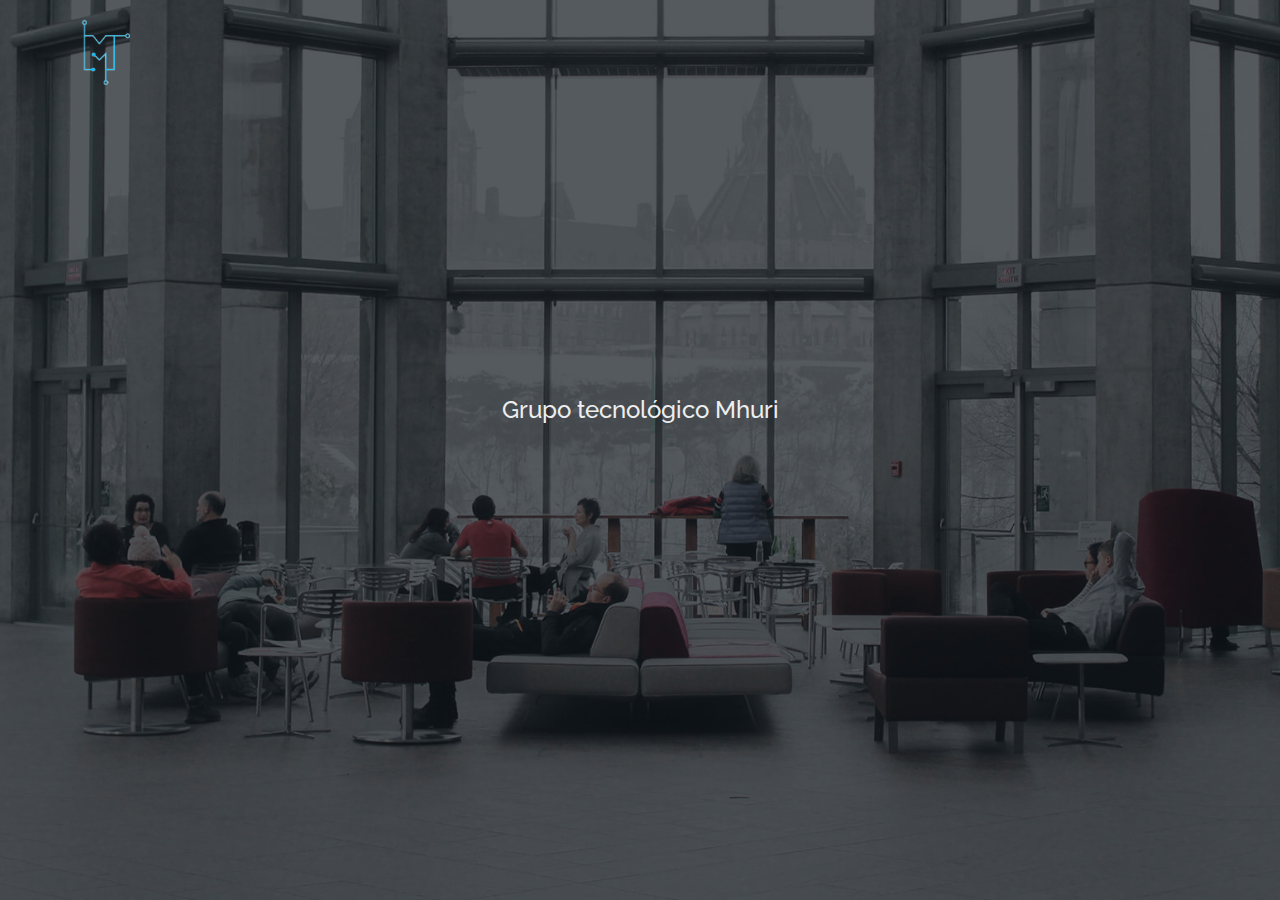
==== commit da4fb6a0: "Update word mhuri for Mhuri" ====
--- a/index.html
+++ b/index.html
@@ -5,7 +5,7 @@
   <meta charset="utf-8">
   <meta content="width=device-width, initial-scale=1.0" name="viewport">
 
-  <title>RPAs</title>
+  <title>Grupo tecnológico Mhuri</title>
   <meta content="" name="description">
   <meta content="" name="keywords">
 
@@ -78,7 +78,7 @@
   <section id="hero">
     <div class="hero-container" data-aos="fade-up" data-aos-delay="150">
       <!--<h1>RPA</h1>-->
-      <h2>Grupo tecnológico mhuri 
+      <h2>Grupo tecnológico Mhuri 
         <br><br>
       </h2>
       <!-- 
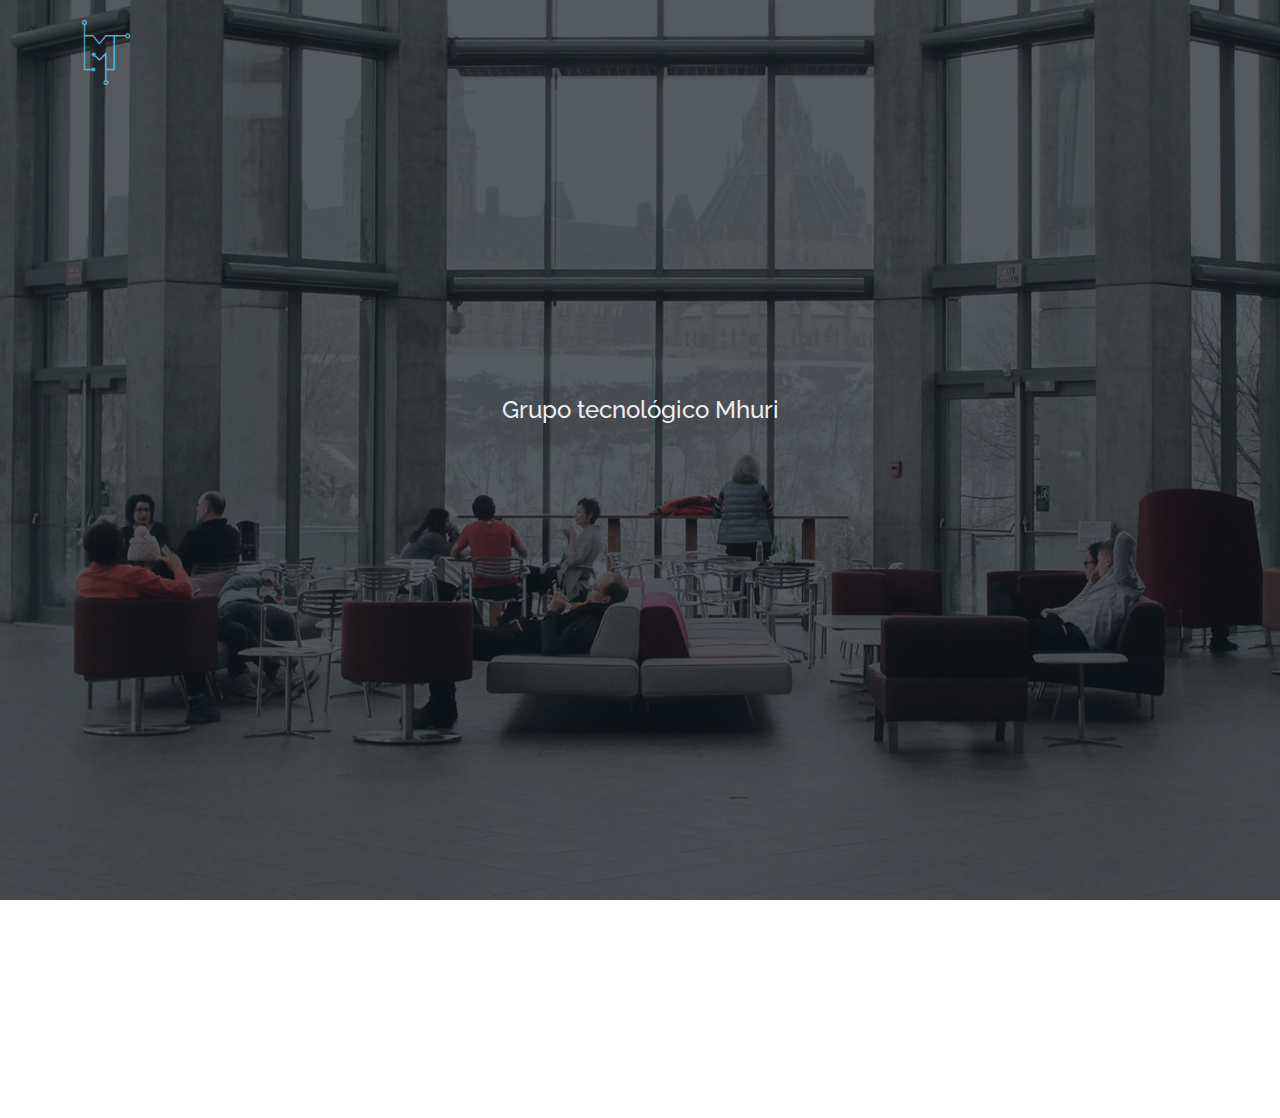
==== commit 5c2bb926: "Add section clients" ====
--- a/index.html
+++ b/index.html
@@ -88,7 +88,50 @@
       </div>
       -->
     </div>
+
+    
+
   </section><!-- End Hero -->
+
+  <!-- ======= Clients Section ======= -->
+  <section id="clients">
+    <div class="container" data-aos="zoom-in">
+
+      <div class="row">
+
+        <div class="col-lg-4 col-md-4 col-6 d-flex align-items-center justify-content-center">
+          <img src="assets/img/clients/cromadigital.png" class="img-fluid" alt="">
+        </div>
+
+        <div class="col-lg-4 col-md-4 col-6 d-flex align-items-center justify-content-center">
+          <img src="assets/img/clients/mccan.png" class="img-fluid" alt="" style="background-color: black">
+        </div>
+
+        
+        <div class="col-lg-4 col-md-4 col-6 d-flex align-items-center justify-content-center">
+          <img src="assets/img/clients/maquimash.png" class="img-fluid" alt="">
+        </div>
+
+        <!-- 
+        <div class="col-lg-2 col-md-4 col-6 d-flex align-items-center justify-content-center">
+          <img src="assets/img/clients/client-4.png" class="img-fluid" alt="">
+        </div>
+
+        <div class="col-lg-2 col-md-4 col-6 d-flex align-items-center justify-content-center">
+          <img src="assets/img/clients/client-5.png" class="img-fluid" alt="">
+        </div>
+
+        <div class="col-lg-2 col-md-4 col-6 d-flex align-items-center justify-content-center">
+          <img src="assets/img/clients/client-6.png" class="img-fluid" alt="">
+        </div>
+        -->
+
+      </div>
+
+    </div>
+  </section>
+  <!-- End Clients Section -->
+  
 
 
 
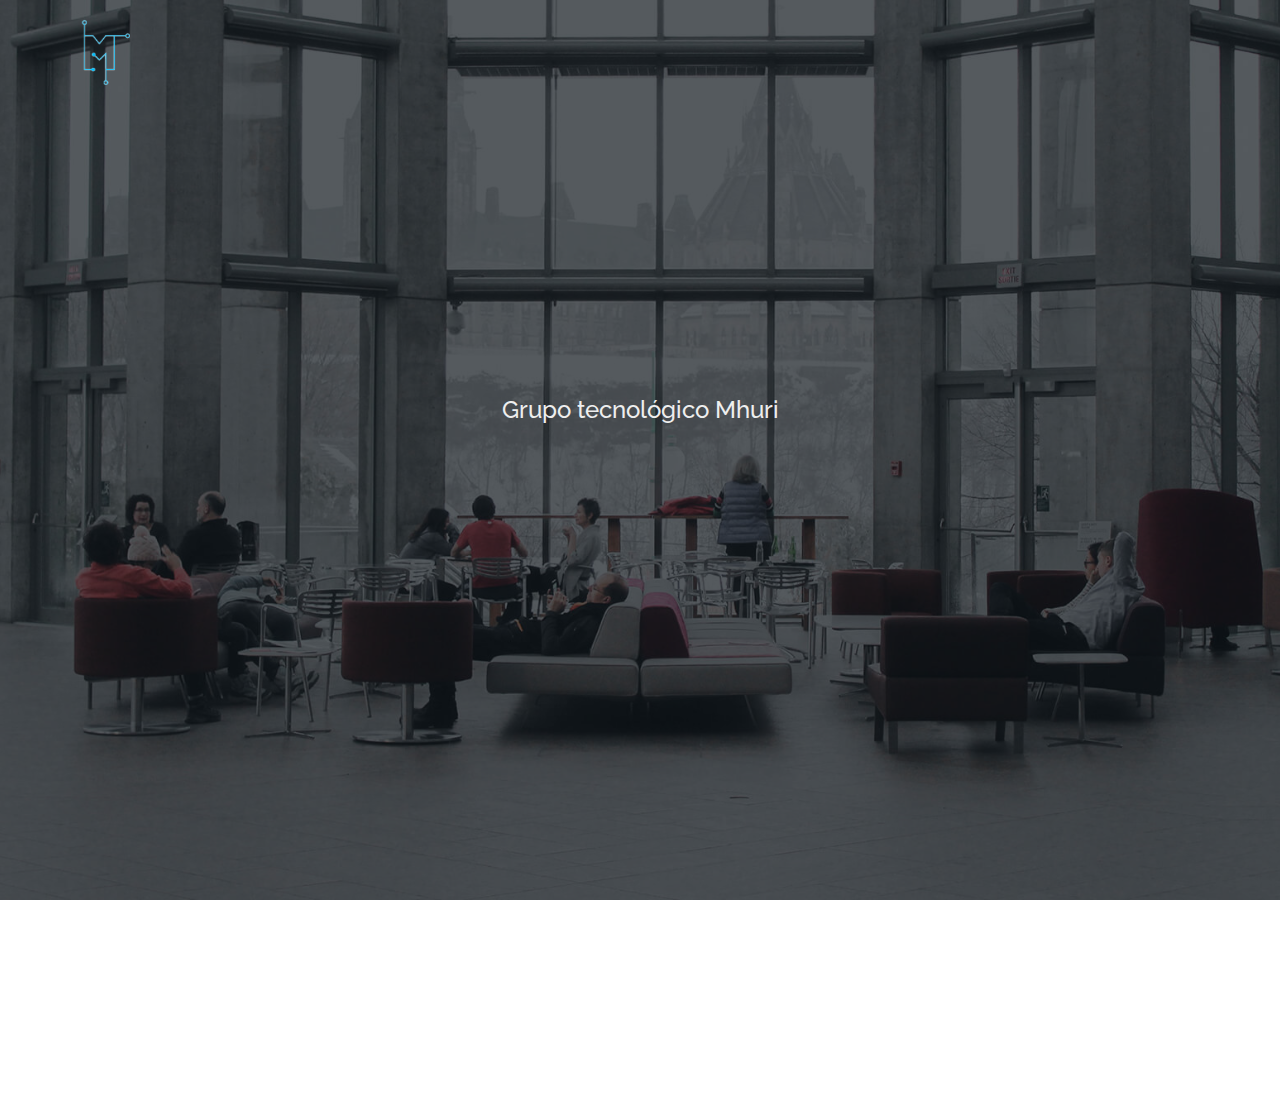
==== commit ac2d8ec8: "Update image logos" ====
--- a/index.html
+++ b/index.html
@@ -104,11 +104,11 @@
         </div>
 
         <div class="col-lg-4 col-md-4 col-6 d-flex align-items-center justify-content-center">
-          <img src="assets/img/clients/mccan.png" class="img-fluid" alt="" style="background-color: black">
+          <img src="assets/img/clients/mccan.png" class="img-fluid" alt="">
         </div>
 
         
-        <div class="col-lg-4 col-md-4 col-6 d-flex align-items-center justify-content-center">
+        <div class="col-lg-4 col-md-4 col-12 d-flex align-items-center justify-content-center">
           <img src="assets/img/clients/maquimash.png" class="img-fluid" alt="">
         </div>
 
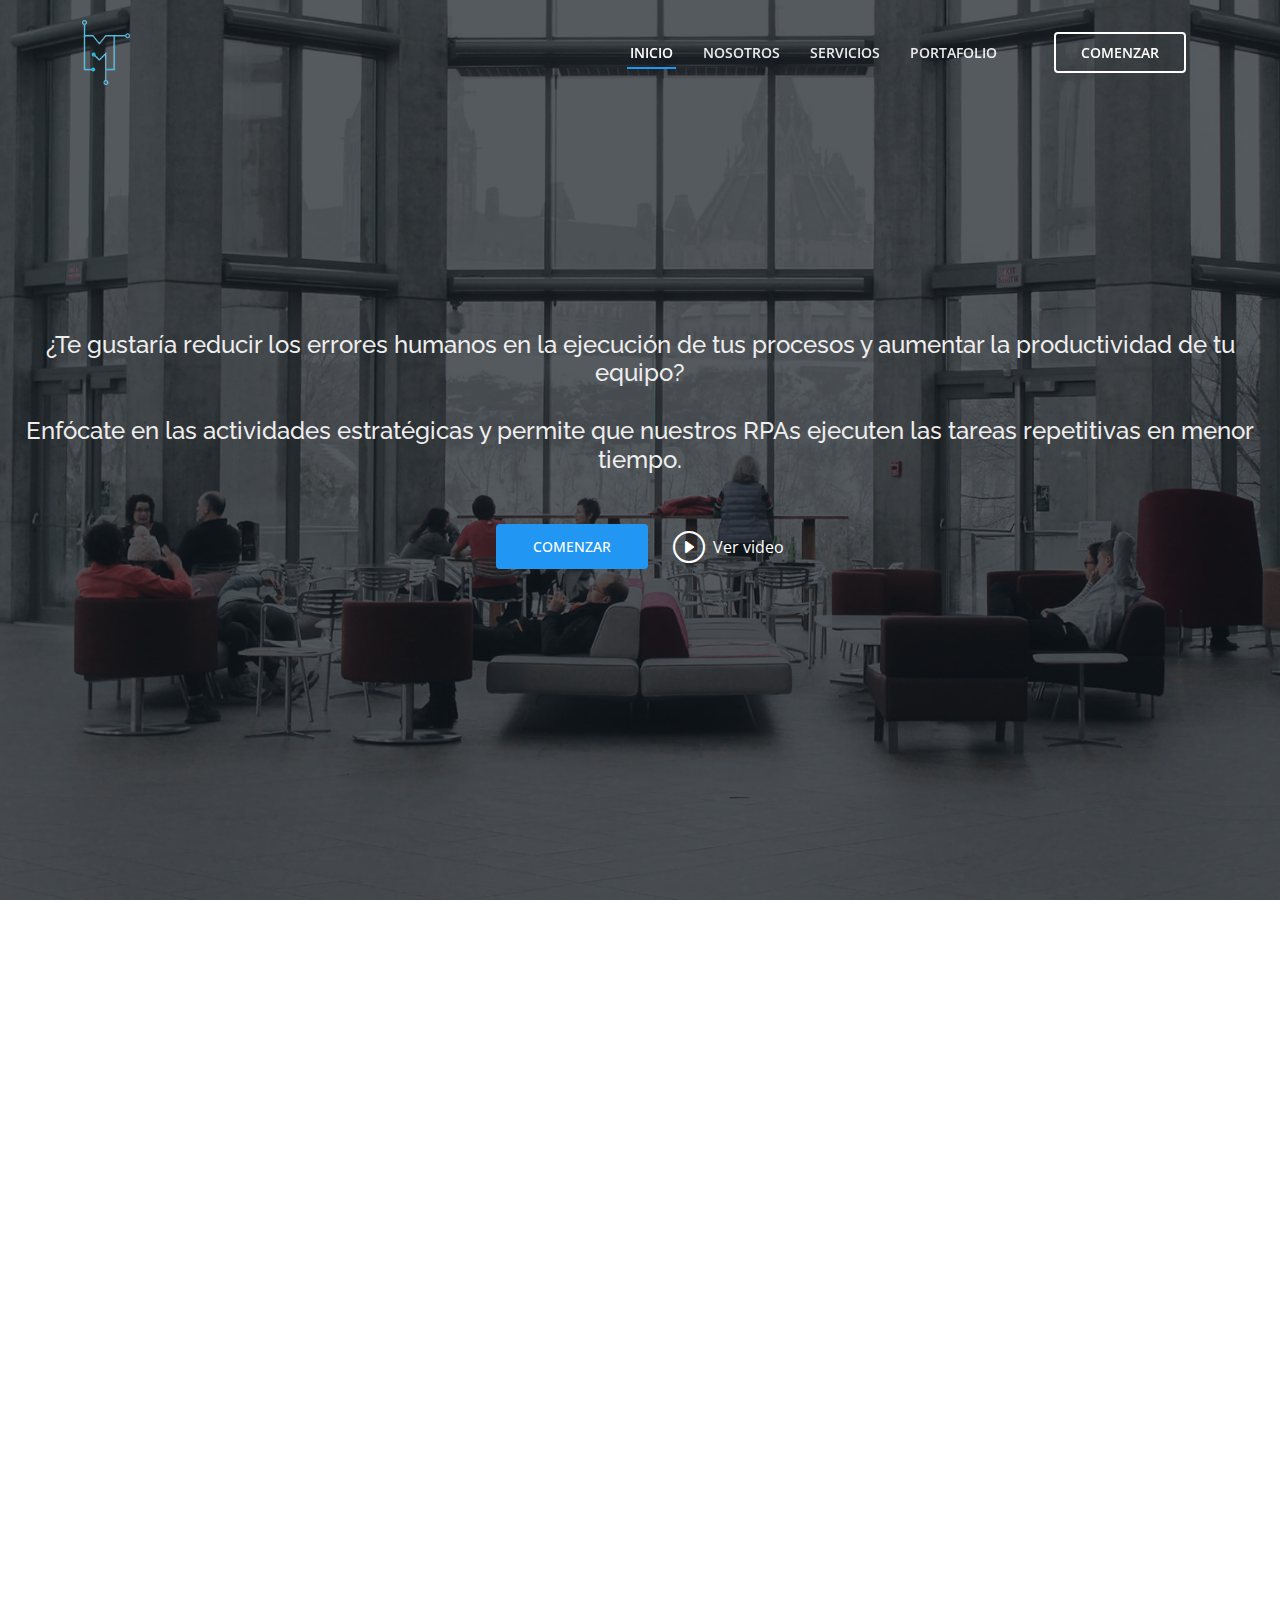
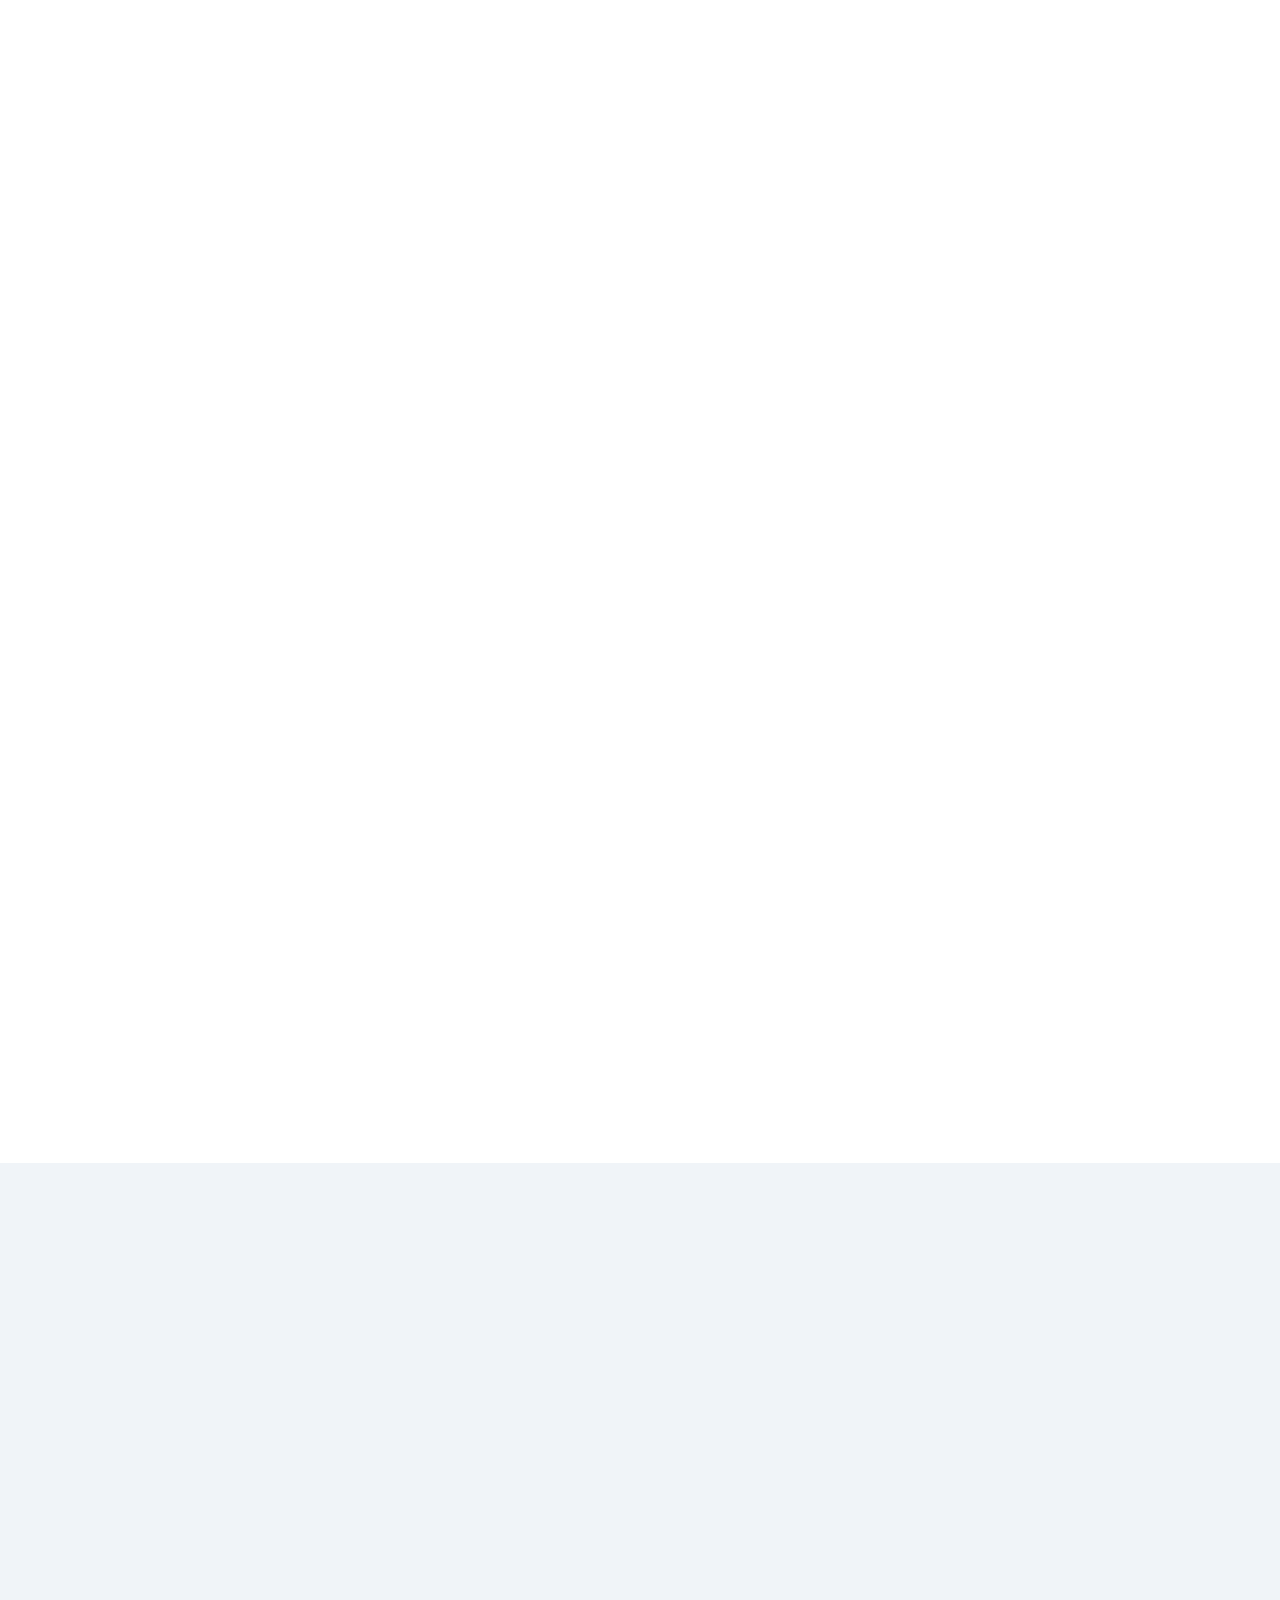
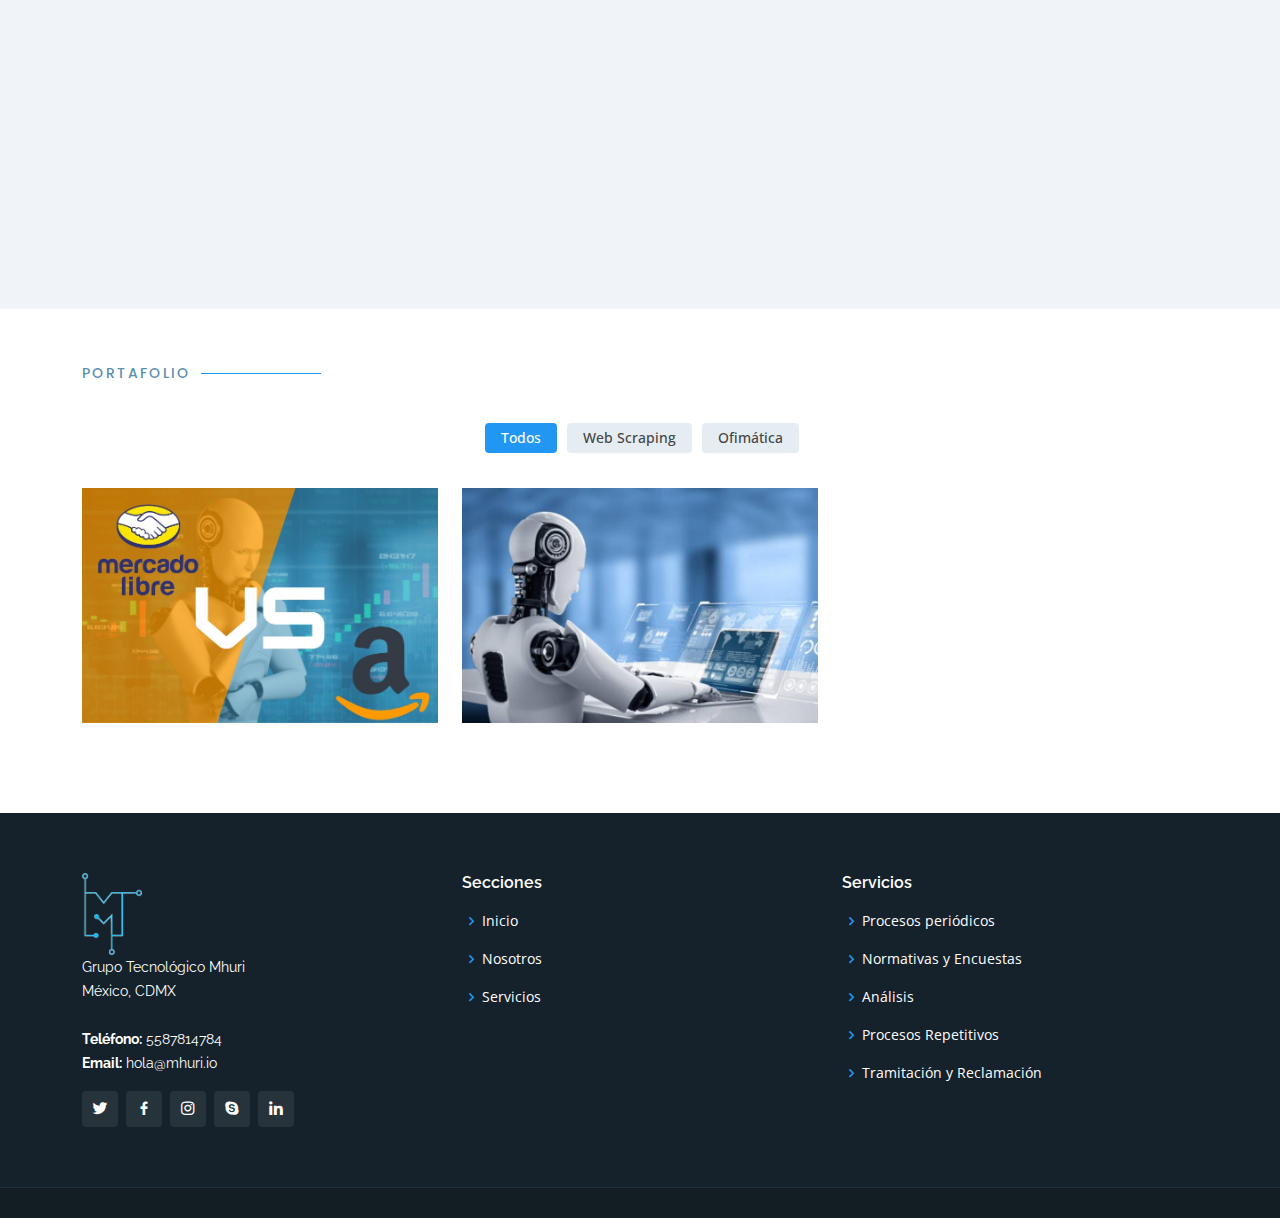
==== commit 5adbbd50: "Update tel and email" ====
--- a/index.html
+++ b/index.html
@@ -5,7 +5,7 @@
   <meta charset="utf-8">
   <meta content="width=device-width, initial-scale=1.0" name="viewport">
 
-  <title>Grupo tecnológico Mhuri</title>
+  <title>RPAs</title>
   <meta content="" name="description">
   <meta content="" name="keywords">
 
@@ -49,12 +49,10 @@
 
       <nav id="navbar" class="navbar">
         <ul>
-          <!--
           <li><a class="nav-link scrollto active" href="#hero">Inicio</a></li>
           <li><a class="nav-link scrollto" href="#about">Nosotros</a></li>
           <li><a class="nav-link scrollto" href="#services">Servicios</a></li>
           <li><a class="nav-link scrollto" href="#portfolio">Portafolio</a></li>
-          -->
 
           
           <!-- 
@@ -62,13 +60,9 @@
           <li><a class="nav-link scrollto" href="#team">Equipo</a></li>
           <li><a class="nav-link scrollto" href="#contact">Contacto</a></li>
           -->
-          <!-- 
           <li><a class="getstarted scrollto" href="#about">Comenzar</a></li>
-          -->
         </ul>
-        <!--
         <i class="bi bi-list mobile-nav-toggle"></i>
-        -->
       </nav><!-- .navbar -->
 
     </div>
@@ -78,62 +72,485 @@
   <section id="hero">
     <div class="hero-container" data-aos="fade-up" data-aos-delay="150">
       <!--<h1>RPA</h1>-->
-      <h2>Grupo tecnológico Mhuri 
+      <h2>¿Te gustaría reducir los errores humanos en la ejecución de tus procesos y aumentar la productividad de tu equipo? 
         <br><br>
-      </h2>
-      <!-- 
+        Enfócate en las actividades estratégicas y permite que nuestros RPAs ejecuten las tareas repetitivas en menor tiempo.</h2>
       <div class="d-flex">
         <a href="#about" class="btn-get-started scrollto">Comenzar</a>
         <a href="https://youtu.be/pFsG2yYrGIY?si=1EYuHIrGyAWiUodv" class="glightbox btn-watch-video"><i class="bi bi-play-circle"></i><span>Ver video</span></a>
       </div>
-      -->
     </div>
-
-    
-
   </section><!-- End Hero -->
 
-  <!-- ======= Clients Section ======= -->
-  <section id="clients">
-    <div class="container" data-aos="zoom-in">
-
-      <div class="row">
-
-        <div class="col-lg-4 col-md-4 col-6 d-flex align-items-center justify-content-center">
-          <img src="assets/img/clients/cromadigital.png" class="img-fluid" alt="">
-        </div>
-
-        <div class="col-lg-4 col-md-4 col-6 d-flex align-items-center justify-content-center">
-          <img src="assets/img/clients/mccan.png" class="img-fluid" alt="">
-        </div>
-
-        
-        <div class="col-lg-4 col-md-4 col-12 d-flex align-items-center justify-content-center">
-          <img src="assets/img/clients/maquimash.png" class="img-fluid" alt="">
-        </div>
-
-        <!-- 
-        <div class="col-lg-2 col-md-4 col-6 d-flex align-items-center justify-content-center">
-          <img src="assets/img/clients/client-4.png" class="img-fluid" alt="">
-        </div>
-
-        <div class="col-lg-2 col-md-4 col-6 d-flex align-items-center justify-content-center">
-          <img src="assets/img/clients/client-5.png" class="img-fluid" alt="">
-        </div>
-
-        <div class="col-lg-2 col-md-4 col-6 d-flex align-items-center justify-content-center">
-          <img src="assets/img/clients/client-6.png" class="img-fluid" alt="">
-        </div>
-        -->
-
-      </div>
-
+  <main id="main">
+
+    <!-- ======= About Section ======= -->
+    <section id="about" class="about">
+      <div class="container" data-aos="fade-up">
+
+        <div class="row justify-content-end">
+          <div class="col-lg-11">
+            <div class="row justify-content-end">
+
+              <!-- 
+              <div class="col-lg-3 col-md-5 col-6 d-md-flex align-items-md-stretch">
+                <div class="count-box">
+                  <i class="bi bi-emoji-smile"></i>
+                  <span data-purecounter-start="0" data-purecounter-end="125" data-purecounter-duration="1" class="purecounter"></span>
+                  <p>Happy Clients</p>
+                </div>
+              </div>
+
+              <div class="col-lg-3 col-md-5 col-6 d-md-flex align-items-md-stretch">
+                <div class="count-box">
+                  <i class="bi bi-journal-richtext"></i>
+                  <span data-purecounter-start="0" data-purecounter-end="85" data-purecounter-duration="1" class="purecounter"></span>
+                  <p>Projects</p>
+                </div>
+              </div>
+
+              <div class="col-lg-3 col-md-5 col-6 d-md-flex align-items-md-stretch">
+                <div class="count-box">
+                  <i class="bi bi-clock"></i>
+                  <span data-purecounter-start="0" data-purecounter-end="35" data-purecounter-duration="1" class="purecounter"></span>
+                  <p>Years of experience</p>
+                </div>
+              </div>
+
+              <div class="col-lg-3 col-md-5 col-6 d-md-flex align-items-md-stretch">
+                <div class="count-box">
+                  <i class="bi bi-award"></i>
+                  <span data-purecounter-start="0" data-purecounter-end="48" data-purecounter-duration="1" class="purecounter"></span>
+                  <p>Awards</p>
+                </div>
+              </div>
+              -->
+
+            </div>
+          </div>
+        </div>
+
+        <div class="row mt-3">
+
+          <div class="col-lg-6 video-box align-self-baseline" data-aos="zoom-in" data-aos-delay="100">
+            <img src="assets/img/about.jpg" class="img-fluid" alt="">
+            <a href="https://youtu.be/pFsG2yYrGIY?si=1EYuHIrGyAWiUodv" class="glightbox play-btn mb-4"></a>
+          </div>
+
+          <div class="col-lg-6 pt-3 pt-lg-0 content">
+            <h3>¿Qué puede hacer RPA por ti?</h3>
+            <p class="fst-italic">
+              Un proceso automatizado mediante robots puede realizar las mismas acciones que una persona, pero en menor tiempo y con menor posibilidad de error
+            </p>
+            <ul>
+              <li><i class="bx bx-check-double"></i> Ofrece beneficios empresariales mensurables desde el principio.</li>
+              <li><i class="bx bx-check-double"></i> Mejora los resultados comerciales, como la satisfacción del cliente.</li>
+              <li><i class="bx bx-check-double"></i> Crean un cambio radical en la productividad de los empleados al acelerar los flujos de trabajo.
+                Permite realizar más trabajo mediante la ejecución de procesos de forma independiente.</li>
+              
+            </ul>
+            <p>
+              En industrias con uso intensivo de documentos, como los servicios financieros, los seguros y el sector público, los robots RPA pueden manejar el llenado de formularios y el procesamiento de reclamos, todo mediante procesos automatizados.
+            </p>
+          </div>
+
+        </div>
+
+      </div>
+    </section><!-- End About Section -->
+
+    <!-- ======= About Boxes Section ======= -->
+    <section id="about-boxes" class="about-boxes">
+      <div class="container" data-aos="fade-up">
+
+        <div class="row">
+          <div class="col-lg-4 col-md-6 d-flex align-items-stretch" data-aos="fade-up" data-aos-delay="100">
+            <div class="card">
+              <img src="assets/img/about-boxes-1.jpg" class="card-img-top" alt="...">
+              <div class="card-icon">
+                <i class="ri-brush-4-line"></i>
+              </div>
+              <div class="card-body">
+                <h5 class="card-title"><a href="">Talento humano</a></h5>
+                <p class="card-text">Recepción y análisis de CV, programación de entrevistas, seguimiento de candidatos a través de formularios, Onboarding de nuevos colaboradores.</p>
+              </div>
+            </div>
+          </div>
+          <div class="col-lg-4 col-md-6 d-flex align-items-stretch" data-aos="fade-up" data-aos-delay="200">
+            <div class="card">
+              <img src="assets/img/about-boxes-2.jpg" class="card-img-top" alt="...">
+              <div class="card-icon">
+                <i class="ri-calendar-check-line"></i>
+              </div>
+              <div class="card-body">
+                <h5 class="card-title"><a href="">Finanzas</a></h5>
+                <p class="card-text">Extracción de datos bancarios, facturación, construcción y envío de informes directivos, programación y gestión de pagos, así como cuentas por cobrar.</p>
+              </div>
+            </div>
+          </div>
+          <div class="col-lg-4 col-md-6 d-flex align-items-stretch" data-aos="fade-up" data-aos-delay="300">
+            <div class="card">
+              <img src="assets/img/about-boxes-3.jpg" class="card-img-top" alt="...">
+              <div class="card-icon">
+                <i class="ri-movie-2-line"></i>
+              </div>
+              <div class="card-body">
+                <h5 class="card-title"><a href="">Atención al Cliente</a></h5>
+                <p class="card-text">Seguimiento puntual de instisfacción y/o reclamaciones de clientes, levantamiento de pedidos, seguimiento de solicitudes y Onboarding a nuevos clientes.</p>
+              </div>
+            </div>
+          </div>
+        </div>
+
+      </div>
+    </section><!-- End About Boxes Section -->
+
+    <!-- ======= Clients Section ======= 
+    <section id="clients" class="clients">
+      <div class="container" data-aos="zoom-in">
+
+        <div class="row">
+
+          <div class="col-lg-2 col-md-4 col-6 d-flex align-items-center justify-content-center">
+            <img src="assets/img/clients/client-1.png" class="img-fluid" alt="">
+          </div>
+
+          <div class="col-lg-2 col-md-4 col-6 d-flex align-items-center justify-content-center">
+            <img src="assets/img/clients/client-2.png" class="img-fluid" alt="">
+          </div>
+
+          <div class="col-lg-2 col-md-4 col-6 d-flex align-items-center justify-content-center">
+            <img src="assets/img/clients/client-3.png" class="img-fluid" alt="">
+          </div>
+
+          <div class="col-lg-2 col-md-4 col-6 d-flex align-items-center justify-content-center">
+            <img src="assets/img/clients/client-4.png" class="img-fluid" alt="">
+          </div>
+
+          <div class="col-lg-2 col-md-4 col-6 d-flex align-items-center justify-content-center">
+            <img src="assets/img/clients/client-5.png" class="img-fluid" alt="">
+          </div>
+
+          <div class="col-lg-2 col-md-4 col-6 d-flex align-items-center justify-content-center">
+            <img src="assets/img/clients/client-6.png" class="img-fluid" alt="">
+          </div>
+
+        </div>
+
+      </div>
+    </section>
+    End Clients Section -->
+
+    <!-- ======= Features Section ======= -->
+    <section id="features" class="features">
+      <div class="container" data-aos="fade-up">
+
+        <ul class="nav nav-tabs row d-flex">
+          <li class="nav-item col-3">
+            <a class="nav-link active show" data-bs-toggle="tab" href="#tab-1">
+              <i class="ri-gps-line"></i>
+              <h4 class="d-none d-lg-block">Mayor precisión</h4>
+            </a>
+          </li>
+          <li class="nav-item col-3">
+            <a class="nav-link" data-bs-toggle="tab" href="#tab-2">
+              <i class="ri-body-scan-line"></i>
+              <h4 class="d-none d-lg-block">Escalabilidad</h4>
+            </a>
+          </li>
+          <li class="nav-item col-3">
+            <a class="nav-link" data-bs-toggle="tab" href="#tab-3">
+              <i class="ri-sun-line"></i>
+              <h4 class="d-none d-lg-block">Mayor productividad</h4>
+            </a>
+          </li>
+          <li class="nav-item col-3">
+            <a class="nav-link" data-bs-toggle="tab" href="#tab-4">
+              <i class="ri-store-line"></i>
+              <h4 class="d-none d-lg-block">Reducción de costos</h4>
+            </a>
+          </li>
+        </ul>
+
+        <div class="tab-content">
+          <div class="tab-pane active show" id="tab-1">
+            <div class="row">
+              <div class="col-lg-6 order-2 order-lg-1 mt-3 mt-lg-0">
+                <h3>Con una presición del 100% no hay que volver a trabajar y el cumplimiento es casi perfecto.</h3>
+                <p class="fst-italic">
+                  La automatización con RPA está permitiendo que industrias como las finanzas, la atención médica y las ciencias biológicas aprovechen la confiabilidad de los bots para lograr estándares de cumplimiento estrictos.
+                </p>
+              
+
+                <ul>
+                  <li><i class="ri-check-double-line"></i> Confiabilidad.</li>
+                  <li><i class="ri-check-double-line"></i> Automatización.</li>
+                  <li><i class="ri-check-double-line"></i> Resultado sin errores.</li>
+                </ul>
+                <p>
+                  En industrias como la atención médica, el valor de la automatización se ve amplificado por la importancia crítica de una ejecución de procesos compatible y sin errores para los resultados de los pacientes.
+                </p>
+              </div>
+              <div class="col-lg-6 order-1 order-lg-2 text-center">
+                <img src="assets/img/features-1.png" alt="" class="img-fluid">
+              </div>
+            </div>
+          </div>
+          <div class="tab-pane" id="tab-2">
+            <div class="row">
+              <div class="col-lg-6 order-2 order-lg-1 mt-3 mt-lg-0">
+                <h3>RPA permite que los procesos comerciales de gran volumen sean más elásticos y capaces de adaptarse en tiempos inciertos y entornos cambiantes.
+                </h3>
+                <p>
+                  Maneje con flexibilidad cualquier carga de trabajo, planificada o no, ampliando su fuerza laboral digital en el momento en que sea necesario.
+                </p>
+                <p class="fst-italic">
+                  Es tan sencillo, tan intuitivo, que cualquiera puede hacerlo. 
+                </p>
+                <ul>
+                  <li><i class="ri-check-double-line"></i> Flexibilidad.</li>
+                  <li><i class="ri-check-double-line"></i> Intuitivo.</li>
+                  <li><i class="ri-check-double-line"></i> RPA es independiente de la aplicación, por lo que nunca necesitará actualizar o reemplazar los sistemas existentes para que RPA funcione.</li>
+                </ul>
+              </div>
+              <div class="col-lg-6 order-1 order-lg-2 text-center">
+                <img src="assets/img/features-2.png" alt="" class="img-fluid">
+              </div>
+            </div>
+          </div>
+          <div class="tab-pane" id="tab-3">
+            <div class="row">
+              <div class="col-lg-6 order-2 order-lg-1 mt-3 mt-lg-0">
+                <h3>La automatización robótica de procesos tiene un efecto de bola de nieve positivo en las operaciones y resultados comerciales.
+                </h3>
+                <p>
+                  RPA ofrece beneficios empresariales mensurables desde el principio. Piense en reducción de costos, mayor precisión, velocidad de entrega y luego continúa agregando valor a medida que cobra impulso y se extiende por toda la organización.
+                </p>
+                <ul>
+                  <li><i class="ri-check-double-line"></i> RPA mejora los resultados comerciales, como la satisfacción del cliente.</li>
+                  <li><i class="ri-check-double-line"></i> Permite ventajas competitivas al liberar a los humanos para que hagan lo que mejor saben hacer: resolver problemas, mejorar procesos, realizar análisis.</li>
+                  <li><i class="ri-check-double-line"></i> 
+                    Los robots de RPA crean un cambio radical en la productividad de los empleados al acelerar los flujos de trabajo.</li>
+                </ul>
+                <p class="fst-italic">
+                  Permite realizar más trabajo mediante la ejecución de procesos de forma independiente. En industrias con uso intensivo de documentos, como los servicios financieros, los seguros y el sector público, los robots RPA pueden manejar el llenado de formularios y el procesamiento de reclamos, todo con manos libres.
+                </p>
+              </div>
+              <div class="col-lg-6 order-1 order-lg-2 text-center">
+                <img src="assets/img/features-4.png" alt="" class="img-fluid">
+              </div>
+            </div>
+          </div>
+          <div class="tab-pane" id="tab-4">
+            <div class="row">
+              <div class="col-lg-6 order-2 order-lg-1 mt-3 mt-lg-0">
+                <h3>No es ciencia ficción: RPA ya utiliza el poder de los robots para automatizar varios procesos. Funciona tanto para tareas más sencillas, como realizar solicitudes a la base de datos incluso más complejas como tareas de los fabricantes de la  industrias de automóviles. Como puedes imaginar; RPA tiene muchos beneficio</h3>
+                <p>
+                  R P A permite una drástica reducción de costes en la compañía. Esto se debe a que, con la solución, garantizamos la eficiencia en la aplicación de los recursos y prescindimos de mano de obra para las tareas automatizadas
+                </p>
+                <p class="fst-italic">
+                  De esta forma, es posible reasignar toda la inversión en formación y preparar a los profesionales para tareas más complejas.
+                </p>
+                <ul>
+                  <li><i class="ri-check-double-line"></i> Gane productividad</li>
+                  <li><i class="ri-check-double-line"></i> Escale el negocio.</li>
+                  <li><i class="ri-check-double-line"></i> Incrementar la calidad del análisis de datos.</li>
+                  <li><i class="ri-check-double-line"></i> Reducir riesgo operacional.</li>
+                </ul>
+              </div>
+              <div class="col-lg-6 order-1 order-lg-2 text-center">
+                <img src="assets/img/features-3.png" alt="" class="img-fluid">
+              </div>
+            </div>
+          </div>
+        </div>
+
+      </div>
+    </section><!-- End Features Section -->
+
+    <!-- ======= Services Section ======= -->
+    <section id="services" class="services section-bg">
+      <div class="container" data-aos="fade-up">
+
+        <div class="section-title">
+          <h2>Servicios</h2>
+          <p>Nuestros servicios</p>
+        </div>
+
+        <div class="row" data-aos="fade-up" data-aos-delay="200">
+          <div class="col-md-6">
+            <div class="icon-box">
+              <i class="bi bi-laptop"></i>
+              <h4><a href="#">Procesos periódicos</a></h4>
+              <p>Monitoreo del precio de las divisas en tiempo real.</p>
+            </div>
+          </div>
+          <div class="col-md-6 mt-4 mt-md-0">
+            <div class="icon-box">
+              <i class="bi bi-brightness-high"></i>
+              <h4><a href="#">Normativas y Encuestas</a></h4>
+              <p>Programación de envío de correos masivos</p>
+            </div>
+          </div>
+          <div class="col-md-6 mt-4 mt-md-0">
+            <div class="icon-box">
+              <i class="bi bi-bar-chart"></i>
+              <h4><a href="#">Análisis</a></h4>
+              <p>Compara el precio de un artículo en diversos marketplaces y recomienda el más barato.</p>
+            </div>
+          </div>
+          <div class="col-md-6 mt-4 mt-md-0">
+            <div class="icon-box">
+              <i class="bi bi-briefcase"></i>
+              <h4><a href="#">Procesos Repetitivos</a></h4>
+              <p>Verificación de información duplicada para la construcción de informes.</p>
+            </div>
+          </div>
+          <div class="col-md-6 mt-4 mt-md-0">
+            <div class="icon-box">
+              <i class="bi bi-card-checklist"></i>
+              <h4><a href="#">Tramitación y Reclamación</a></h4>
+              <p>Recaba documentos para cargar facturas a un portal y comenzar el trámite de cobro.</p>
+            </div>
+          </div>
+          <div class="col-md-6 mt-4 mt-md-0">
+            <div class="icon-box">
+              <i class="bi bi-clock"></i>
+              <h4><a href="#">Testing</a></h4>
+              <p>Pruebas de estrés ante nuevas aplicaciones web</p>
+            </div>
+          </div>
+        </div>
+
+      </div>
+    </section><!-- End Services Section -->
+
+    <section id="portfolio" class="portfolio">
+      <div class="container aos-init aos-animate" data-aos="fade-up">
+
+        <div class="section-title">
+          <h2>Portafolio</h2>
+        </div>
+
+        <div class="row aos-init aos-animate" data-aos="fade-up" data-aos-delay="100">
+          <div class="col-lg-12 d-flex justify-content-center">
+            <ul id="portfolio-flters">
+              <li data-filter="*" class="filter-active">Todos</li>
+              <li data-filter=".filter-app">Web Scraping</li>
+              <li data-filter=".filter-card">Ofimática</li>
+            </ul>
+          </div>
+        </div>
+
+        <div class="row portfolio-container aos-init aos-animate" data-aos="fade-up" data-aos-delay="200" style="position: relative; height: 1097.33px;">
+
+          <div class="col-lg-4 col-md-6 portfolio-item filter-app" style="position: absolute; left: 0px; top: 0px;">
+            <img src="assets/img/portfolio/aws.jpeg" class="img-fluid" alt="">
+            <div class="portfolio-info">
+              <h4>Búsqueda de precio Amazon vs Mercado Libre</h4>
+              <br>
+              <a href="https://youtu.be/pFsG2yYrGIY?si=1EYuHIrGyAWiUodv" data-gallery="portfolioGallery" class="portfolio-lightbox preview-link" title="Búsqueda de precio Amazon vs Mercado Libre"><i class="bx bx-plus"></i></a>
+              <a href="portfolio-details.html" class="details-link" title="More Details"><i class="bx bx-link"></i></a>
+            </div>
+          </div>
+
+          <div class="col-lg-4 col-md-6 portfolio-item filter-card" style="position: absolute; left: 380px; top: 0px;">
+            <img src="assets/img/portfolio/robot.jpeg" class="img-fluid" alt="">
+            <div class="portfolio-info">
+              <h4>Envío masivo de Correos Electrónicos</h4>
+              <br><br>
+              <a href="https://youtu.be/OvGSE0UBRCI" data-gallery="portfolioGallery" class="portfolio-lightbox preview-link" title="Envío masivo de Correos Electrónicos"><i class="bx bx-plus"></i></a>
+              <a href="portfolio-details-mail-masivos.html" class="details-link" title="More Details"><i class="bx bx-link"></i></a>
+            </div>
+          </div>
+
+          
+
+          
+
+        </div>
+
+      </div>
+    </section>
+
+  </main><!-- End #main -->
+
+  <!-- ======= Footer ======= -->
+  <footer id="footer">
+    <div class="footer-top">
+      <div class="container">
+        <div class="row">
+
+          <div class="col-lg-4 col-md-6">
+            <div class="footer-info">
+              <!--<h3>RPAs</h3>-->
+              <a href="index.html" class="logo">
+                <img src="assets/img/mhuri.png" alt="" class="img-fluid" style="max-width: 60px;">
+              </a>
+              <p>
+                Grupo Tecnológico Mhuri <br>
+                México, CDMX<br><br>
+                <strong>Teléfono:</strong> 5587814784<br>
+                <strong>Email:</strong> hola@mhuri.io<br>
+              </p>
+              <div class="social-links mt-3">
+                <a href="#" class="twitter"><i class="bx bxl-twitter"></i></a>
+                <a href="#" class="facebook"><i class="bx bxl-facebook"></i></a>
+                <a href="#" class="instagram"><i class="bx bxl-instagram"></i></a>
+                <a href="#" class="google-plus"><i class="bx bxl-skype"></i></a>
+                <a href="#" class="linkedin"><i class="bx bxl-linkedin"></i></a>
+              </div>
+            </div>
+          </div>
+
+          <div class="col-lg-4 col-md-6 footer-links">
+            <h4>Secciones</h4>
+            <ul>
+              <li><i class="bx bx-chevron-right"></i> <a href="#">Inicio</a></li>
+              <li><i class="bx bx-chevron-right"></i> <a href="#">Nosotros</a></li>
+              <li><i class="bx bx-chevron-right"></i> <a href="#">Servicios</a></li>
+            </ul>
+          </div>
+
+          <div class="col-lg-4 col-md-6 footer-links">
+            <h4>Servicios</h4>
+            <ul>
+              <li><i class="bx bx-chevron-right"></i> <a href="#">Procesos periódicos</a></li>
+              <li><i class="bx bx-chevron-right"></i> <a href="#">Normativas y Encuestas</a></li>
+              <li><i class="bx bx-chevron-right"></i> <a href="#">Análisis</a></li>
+              <li><i class="bx bx-chevron-right"></i> <a href="#">Procesos Repetitivos</a></li>
+              <li><i class="bx bx-chevron-right"></i> <a href="#">Tramitación y Reclamación
+              </a></li>
+            </ul>
+          </div>
+
+          <!-- 
+          <div class="col-lg-4 col-md-6 footer-newsletter">
+            <h4>Our Newsletter</h4>
+            <p>Tamen quem nulla quae legam multos aute sint culpa legam noster magna</p>
+            <form action="" method="post">
+              <input type="email" name="email"><input type="submit" value="Subscribe">
+            </form>
+
+          </div>
+          -->
+
+        </div>
+      </div>
     </div>
-  </section>
-  <!-- End Clients Section -->
-  
-
-
+
+    <!-- 
+    <div class="container">
+      <div class="copyright">
+        &copy; Copyright <strong><span>Dewi</span></strong>. All Rights Reserved
+      </div>
+      <div class="credits">
+       
+        Designed by <a href="https://bootstrapmade.com/">BootstrapMade</a>
+      </div>
+    </div>
+    -->
+  </footer><!-- End Footer -->
 
   <div id="preloader"></div>
   <a href="#" class="back-to-top d-flex align-items-center justify-content-center"><i class="bi bi-arrow-up-short"></i></a>
